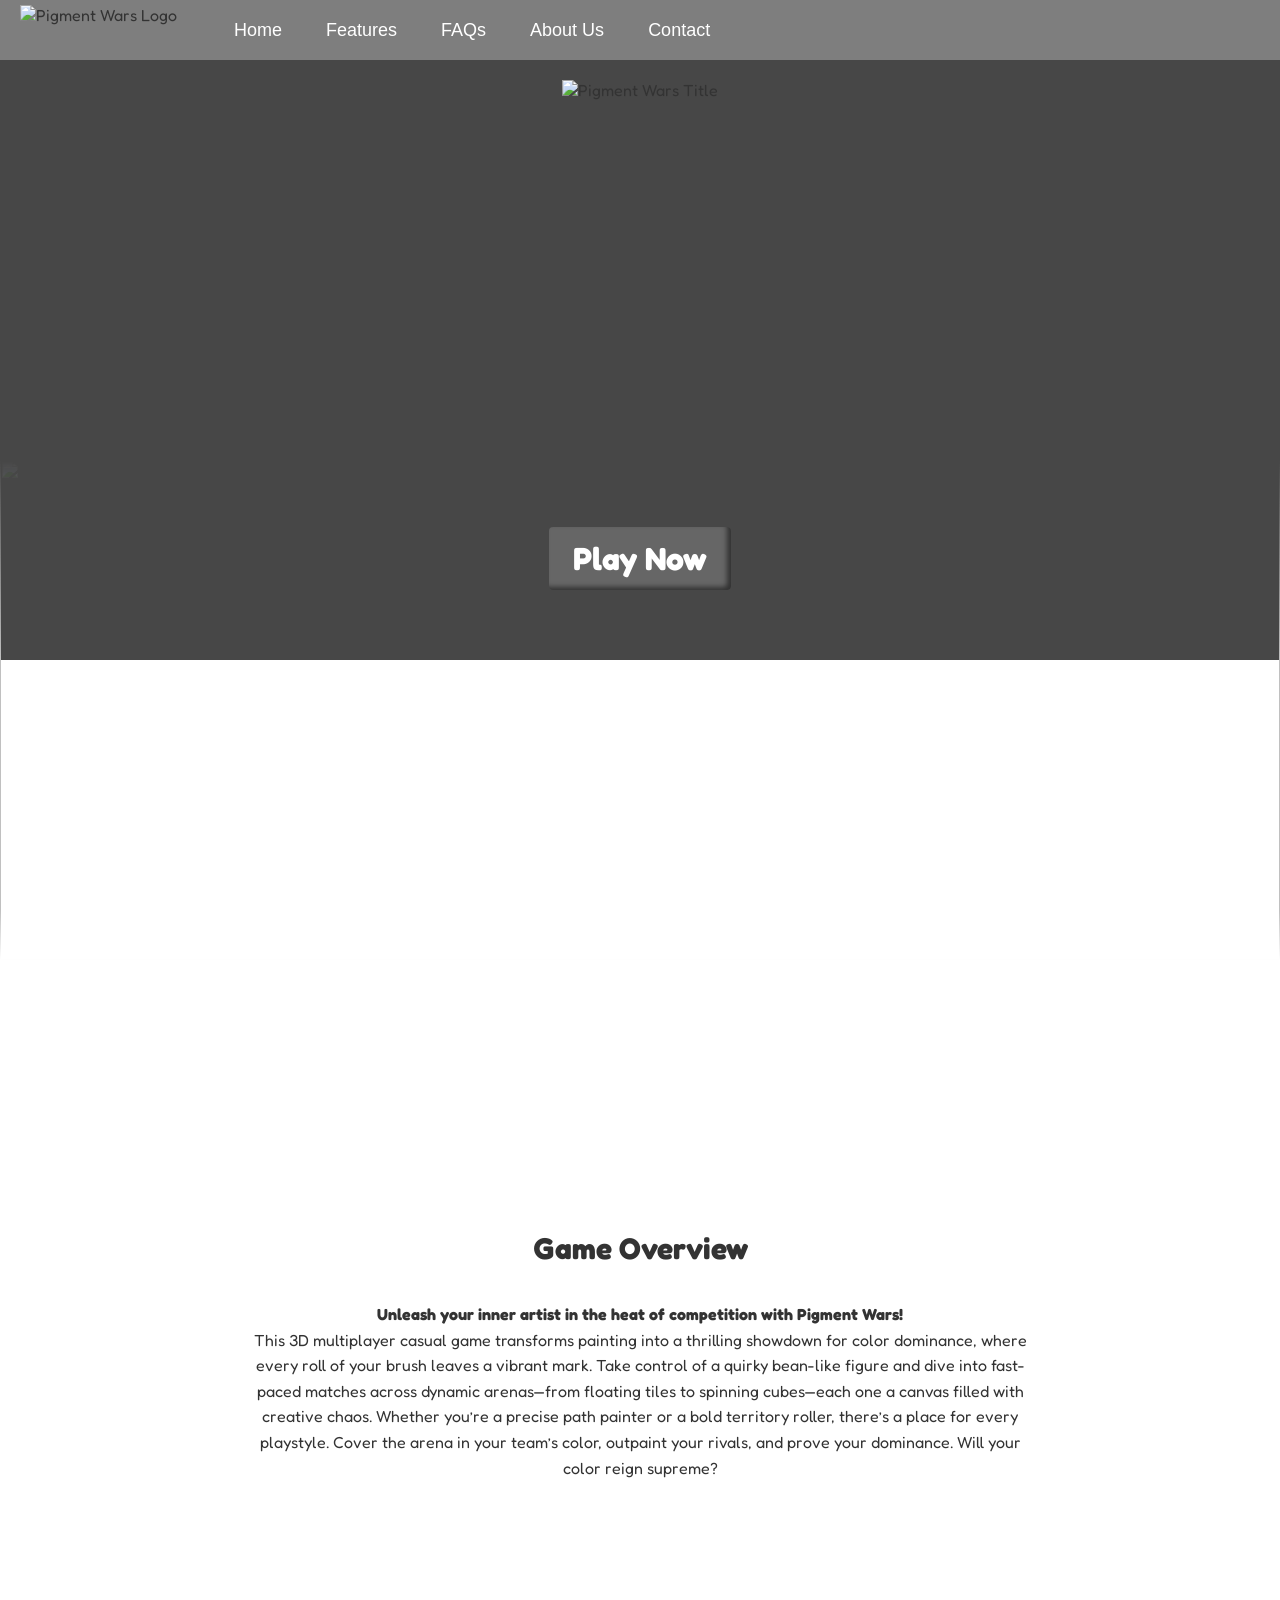
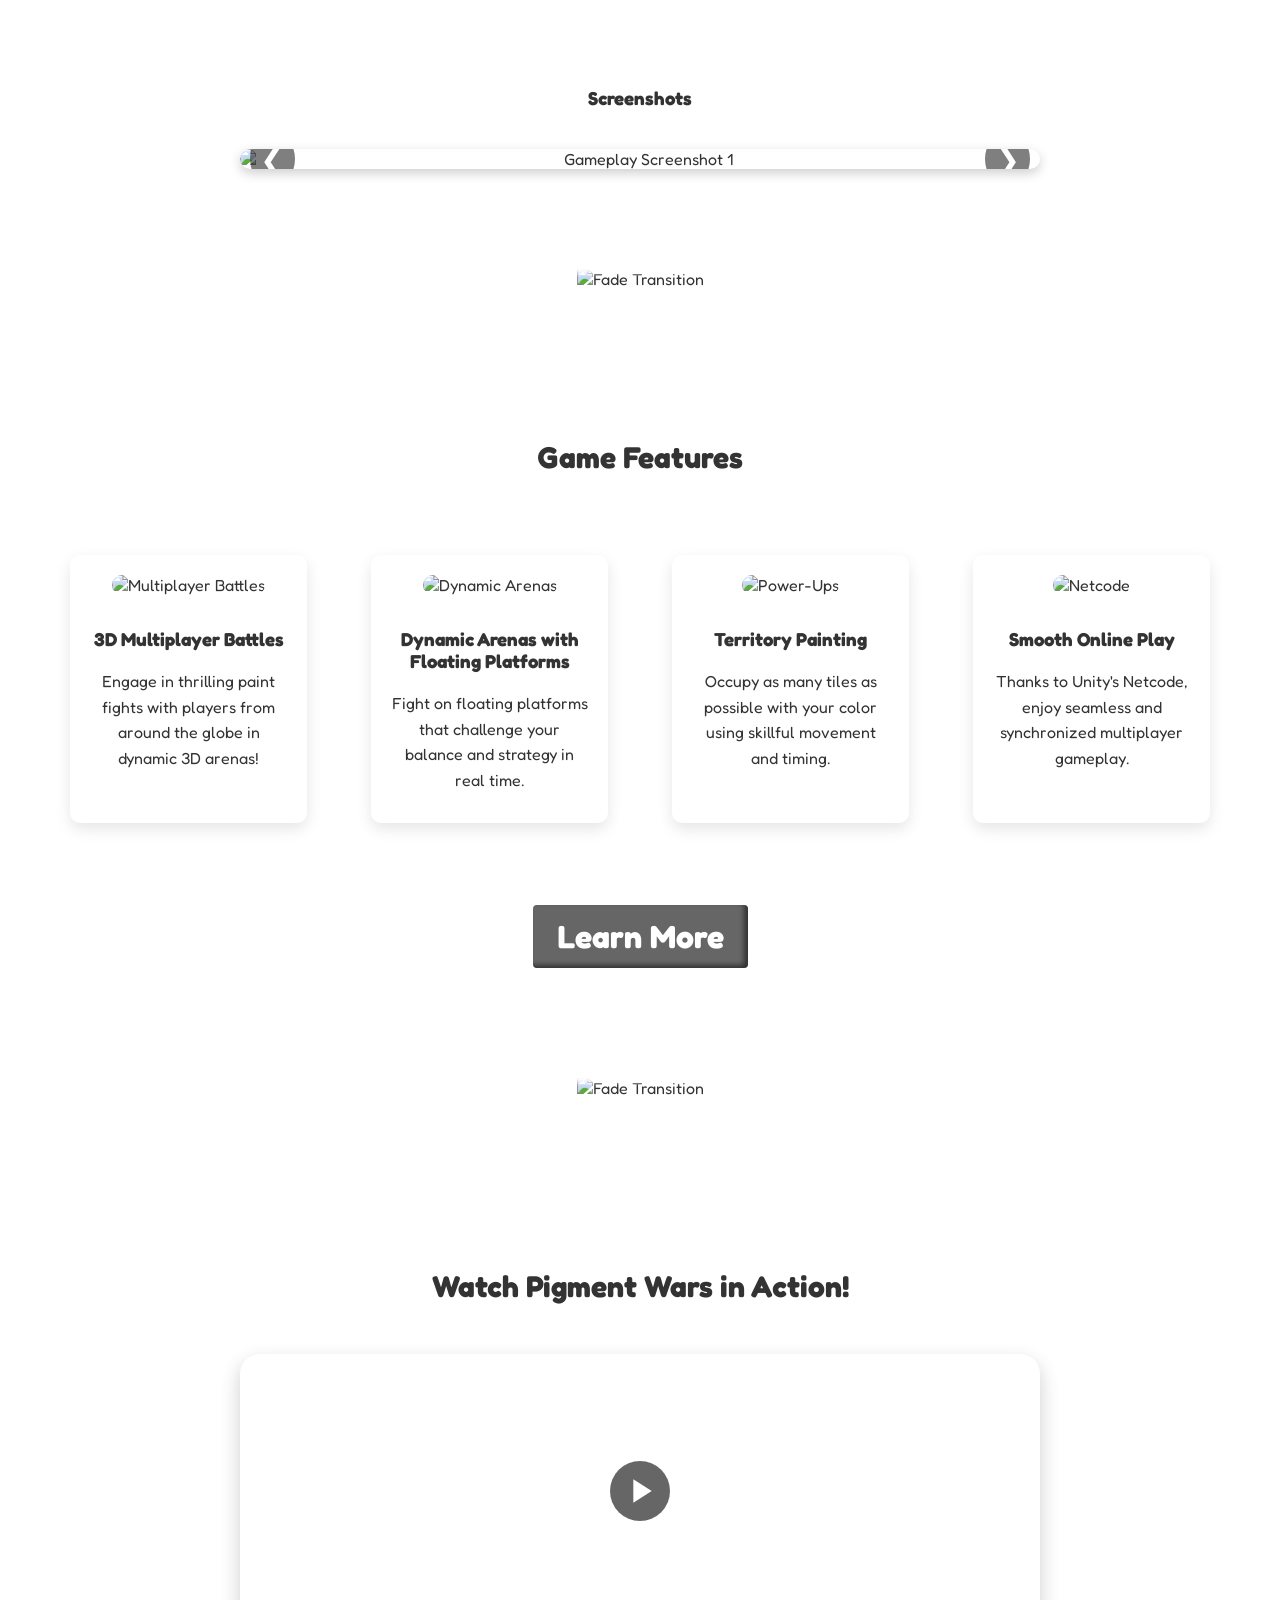
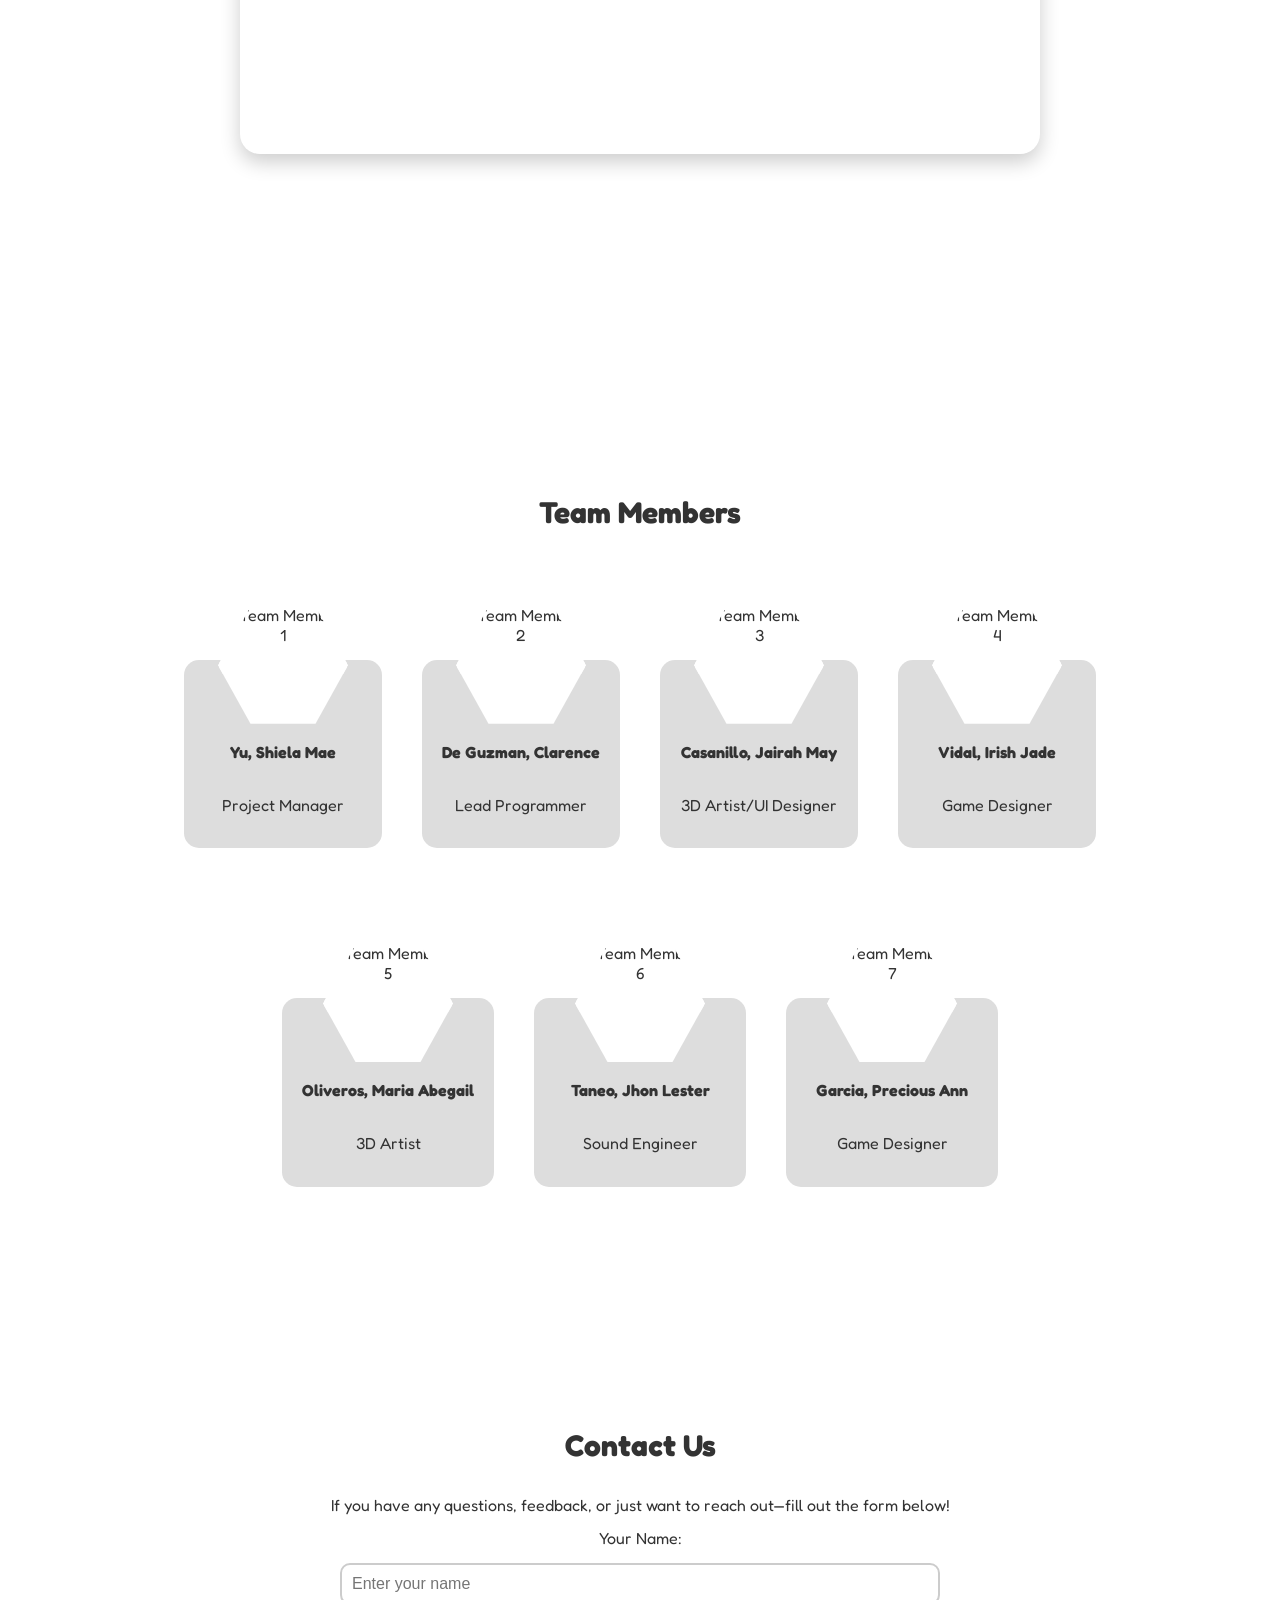
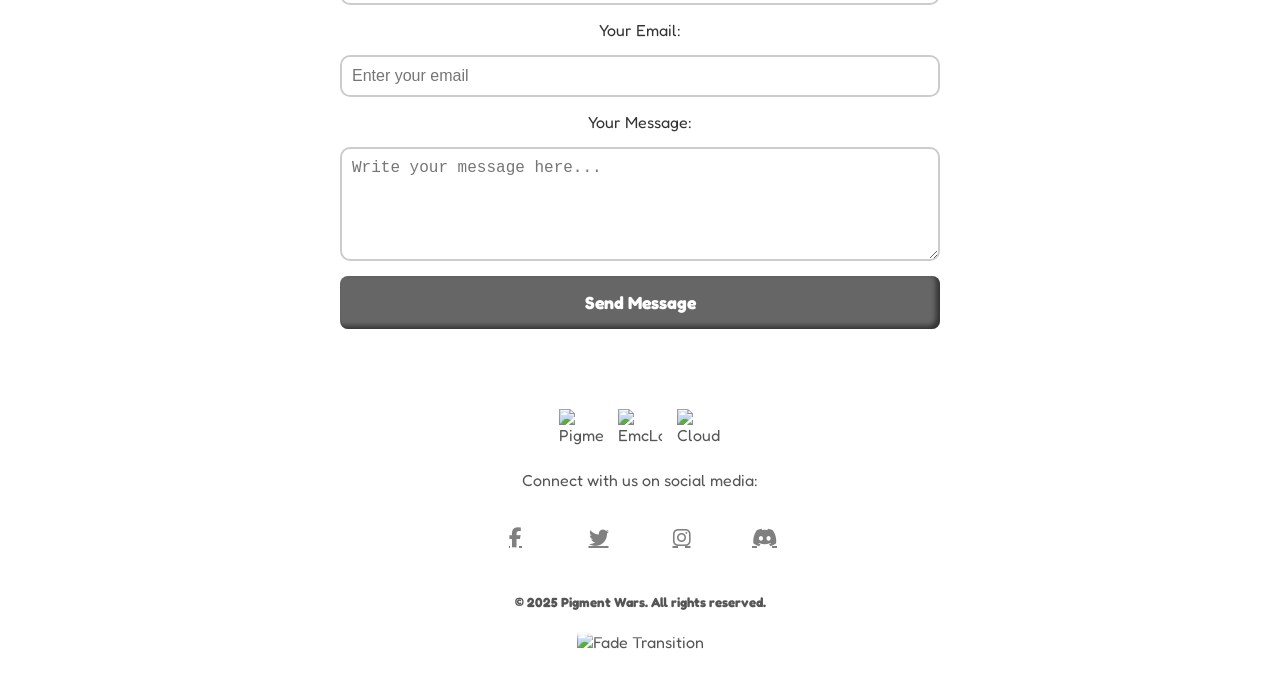
==== index.html @ dfe7bc62 "Add files via upload" ====
<!DOCTYPE html>
<html lang="en">
<head>
  <meta charset="UTF-8" />
  <meta name="viewport" content="width=device-width, initial-scale=1.0"/>
  <title>Pigment Wars</title>
  <link rel="stylesheet" href="style.css">
  <link href="https://fonts.googleapis.com/css2?family=Fredoka&display=swap" rel="stylesheet">
  <link rel="stylesheet" href="https://cdnjs.cloudflare.com/ajax/libs/font-awesome/6.5.0/css/all.min.css">

</head>
<body>
  <header>
    <div class="logo-nav">
      <img src="Images/logo.png" alt="Pigment Wars Logo" />
      <nav class="nav-links">
        <a href="#cover">Home</a>
        <a href="Pigment Wars-Features.html">Features</a>
        <a href="Pigment Wars-FAQs.html">FAQs</a>
        <a href="Pigment Wars-About.html">About Us</a>
        <a href="Pigment Wars-Contacts.html">Contact</a>
      </nav>
    </div>
  </header>

  <div class="cover" id="cover">
    <img src="Images/PigmentWars Logo.png" alt="Pigment Wars Title" class="title-image">
    <video id="gameTrailer" autoplay muted loop>
      <source src="pigment wars - teaser.mp4" type="video/mp4">
      Your browser does not support the video tag.
    </video>
    <a href="https://drive.google.com/uc?export=download&id=1p5qCtrmCw5wrZrdiO3OvK1OAMEhfaJ6h" class="play-button">Play Now</a>
  </div>

  <img src="Images/skybox1.png" style="  position: relative;
  width: 100%;
  height: 500px;
  margin-top: -200px;
  z-index: 0;
  object-fit: cover;
  pointer-events: none;

  -webkit-mask-image: linear-gradient(to bottom, transparent 0%, black 40%, black 90%, transparent 100%);
  mask-image: linear-gradient(to bottom, transparent 0%, black 40%, black 90%, transparent 100%);
  -webkit-mask-size: 100% 100%;
  mask-size: 100% 100%;
  -webkit-mask-repeat: no-repeat;
  mask-repeat: no-repeat;
" />

  <section id="home" class="section">
    <div class="overview-frame">
      <div class="overview-content">
        <h2>Game Overview</h2>
        <p>
          <b>Unleash your inner artist in the heat of competition with Pigment Wars!</b><br>
          This 3D multiplayer casual game transforms painting into a thrilling showdown for color dominance, where every roll of your brush leaves a vibrant mark. Take control of a quirky bean-like figure and dive into fast-paced matches across dynamic arenas—from floating tiles to spinning cubes—each one a canvas filled with creative chaos. Whether you’re a precise path painter or a bold territory roller, there’s a place for every playstyle. Cover the arena in your team’s color, outpaint your rivals, and prove your dominance. Will your color reign supreme?
        </p>
      </div>
    </div>

    <h3>Screenshots</h3>
    <div class="carousel-container">
      <div class="carousel-slide">
        <img src="Images/Screenshots/GameStart.png" alt="Gameplay Screenshot 1">
        <img src="Images/Screenshots/ColorPicking.png" alt="Gameplay Screenshot 2">
        <img src="Images/Screenshots/Gameplay.png" alt="Gameplay Screenshot 3">
      </div>
    <button class="carousel-btn prev">&#10094;</button>
    <button class="carousel-btn next">&#10095;</button>
    </div>
  </section>

  <img src="Images/skybox1.png" alt="Fade Transition" class="section-fade-image"/>

  <section id="features" class="section">
    <h2>Game Features</h2>
    <div class="features-row">
      <div class="feature-item">
        <div class="feature-box">
          <img src="Images/Features/multiplayer Battles.jpg" alt="Multiplayer Battles">
        </div>
        <div class="feature-text">
          <h3>3D Multiplayer Battles</h3>
          <p>Engage in thrilling paint fights with players from around the globe in dynamic 3D arenas!</p>
        </div>
      </div>

      <div class="feature-item">
        <div class="feature-box">
          <img src="Images/Features/DynamicArena.png" alt="Dynamic Arenas">
        </div>
        <div class="feature-text">
          <h3>Dynamic Arenas with Floating Platforms</h3>
          <p>Fight on floating platforms that challenge your balance and strategy in real time.</p>
        </div>
      </div>
  
      <div class="feature-item">
        <div class="feature-box">
          <img src="Images/Features/paintingMechanics.png" alt="Power-Ups">
        </div>
        <div class="feature-text">
          <h3>Territory Painting</h3>
          <p>Occupy as many tiles as possible with your color using skillful movement and timing.</p>
        </div>
      </div>

      <div class="feature-item">
        <div class="feature-box">
          <img src="Images/Features/unity netcode(1).jpg" alt="Netcode">
        </div>
        <div class="feature-text">
          <h3>Smooth Online Play</h3>
          <p>Thanks to Unity's Netcode, enjoy seamless and synchronized multiplayer gameplay.</p>
        </div>
      </div>
    </div>
    <div style="text-align: center;">
      <a href="Pigment Wars-Features.html" class="learn-more-button">Learn More</a>
    </div>
  </section>

  <img src="Images/skybox1.png" alt="Fade Transition" class="section-fade-image" />

  <section id="hero-video" class="section">
    <h2> Watch Pigment Wars in Action!</h2>
    <div class="single-container">
      <video id="previewVideo" muted loop>
        <source src="betates host pov.mp4" type="video/mp4" />
        Your browser does not support the video tag.
      </video>

      <!-- Play Button Icon -->
      <div id="playBtn" class="video-btn">
        <svg width="40" height="40" viewBox="0 0 24 24" fill="#fff">
          <path d="M8 5v14l11-7z" />
        </svg>
      </div>
    
      <!-- Pause Button -->
      <div id="pauseBtn" class="video-btn" style="display: none;">
        <svg width="40" height="40" viewBox="0 0 24 24" fill="#fff">
          <path d="M6 5h4v14H6zm8 0h4v14h-4z"/>
        </svg>
      </div>
    </div>
  </section>
  
  <section id="about-us" class="section">
    
    <div class="team-container">
      <h2>Team Members</h2>
      <div class="team-row row-4">
        <div class="team-member">
          <img src="Images/Members/Yu 2x2.jpeg" alt="Team Member 1">
          <h4>Yu, Shiela Mae</h4>
          <p>Project Manager</p>
        </div>
        <div class="team-member">
          <img src="Images/Members/clarence 2x2.png" alt="Team Member 2">
          <h4>De Guzman, Clarence</h4>
          <p>Lead Programmer</p>
        </div>
        <div class="team-member">
          <img src="Images/Members/CASANILLO.jpg" alt="Team Member 3">
          <h4>Casanillo, Jairah May</h4>
          <p>3D Artist/UI Designer</p>
        </div>
        <div class="team-member">
          <img src="Images/Members/vidal pic 2x2.png" alt="Team Member 4">
          <h4>Vidal, Irish Jade</h4>
          <p>Game Designer</p>
        </div>
      </div>
      
      <div class="team-row row-3">
        <div class="team-member">
          <img src="Images/Members/maria 2x2.jpg" alt="Team Member 5">
          <h4>Oliveros, Maria Abegail</h4>
          <p>3D Artist</p>
        </div>
        <div class="team-member">
          <img src="Images/Members/taneo.png" alt="Team Member 6">
          <h4>Taneo, Jhon Lester</h4>
          <p>Sound Engineer</p>
        </div>
        <div class="team-member">
          <img src="Images/Members/Garcia 2x2.png" alt="Team Member 7">
          <h4>Garcia, Precious Ann</h4>
          <p>Game Designer</p>
        </div>
      </div>
    </div>
  </section>

  <section id="contact" class="section">
    <h2>Contact Us</h2>
    <p>If you have any questions, feedback, or just want to reach out—fill out the form below!</p>
    <form class="contact-form" action="#" method="post">
      <label for="name">Your Name:</label>
      <input type="text" id="name" name="name" placeholder="Enter your name" required>
  
      <label for="email">Your Email:</label>
      <input type="email" id="email" name="email" placeholder="Enter your email" required>
  
      <label for="message">Your Message:</label>
      <textarea id="message" name="message" rows="5" placeholder="Write your message here..." required></textarea>
  
      <button type="submit">Send Message</button>
    </form>
  </section>  

  <footer>
    <div class="container">
      <!-- Logo Image -->
      <div class="logo-row">
        <img src="Images/PigmentWars IconSB.png" alt="PigmentWarsLogo" class="mini-logo" />
        <img src="Images/EMC LOGO.png" alt="EmcLogo" class="mini-logo" />
        <img src="Images/Cloud3 SB.png" alt="CloudILogo" class="mini-logo" />
      </div>

    <p>Connect with us on social media:</p>
    <div class="social-icons">
      <a href="https://www.facebook.com" target="_blank" aria-label="Facebook">
        <i class="fab fa-facebook-f"></i>
      </a>
      <a href="https://www.twitter.com" target="_blank" aria-label="Twitter">
        <i class="fab fa-twitter"></i>
      </a>
      <a href="https://www.instagram.com" target="_blank" aria-label="Instagram">
        <i class="fab fa-instagram"></i>
      </a>
      <a href="https://www.discord.com" target="_blank" aria-label="Discord">
        <i class="fab fa-discord"></i>
      </a>
    </div>
    <h5>&copy; 2025 Pigment Wars. All rights reserved.</h5>
    <img src="Images/skybox12.png" alt="Fade Transition" class="section-fade-image" />
  </footer>
  <script src="script.js"></script>

</body>

</html>
---- style.css ----
body {
  font-family: 'Fredoka', sans-serif;
  text-align: center;
  margin: 0;
  padding-top: 60px;
  background: url(Images/BG\ FOR\ COLOR\ CUSTOMIZATION\(2\).png);
  opacity: 0.4s;
  background-attachment: fixed;
  background-repeat: no-repeat;
  background-size: cover;
  color: #333;
}

  .body.content {
    z-index: 2;
  }
  

h1 {
    font-size: 60px;
    font-weight: bold;
    color: #fff;
    text-shadow: 2px 2px 5px rgba(0, 0, 0, 0.2);
    margin-bottom: 10px;
  }

h2 {
  font-size: 30px;
  font-weight: bold;
  margin: 30px;
  margin-top: 90px;
}

ul {
    list-style-type: circle;
    text-align: left;
    max-width: 700px;
    margin: 20px auto;
    padding-left: 20px;
  }

  ul li {
    margin-bottom: 20px; 
  }

  p {
    max-width: 800px;
    margin: 10px auto;
    font-size: 16px;
    line-height: 1.6;
  }

header {
  background: #7e7e7e;
  display: flex;
  align-items: center;
  justify-content: flex-start;
  padding: 5px 20px;
  position: fixed;
  top: 0;
  left: 0;
  width: 100%;
  z-index: 1000;
}

.logo-nav {
  display: flex;
  align-items: center;
  flex-wrap: wrap;
  justify-content: space-between;
}

header img {
  height: 50px;
  margin-right: 20px;
}

.nav-links {
    font-family: 'Fredoka', sans-serif;
  margin: 5px;
  display: flex;
}

.nav-links a {
  color: #ffffff;
  text-decoration: none;
  margin-left: 20px;
  font-size: 18px;
  padding: 8px 12px;
  display: inline-block;
  transition: background-color 0.3s;
  font-family: Verdana, sans-serif;
}

.nav-links a:hover {
  color: #ffffff;
  border-radius: 4px;
  background-color: #8f8f8f;
}

.cover {
  width: 100%;
  height: 600px;
  background-color: rgb(71, 71, 71);
  position: relative;
  display: flex;
  align-items: center;
  justify-content: center;
  overflow: hidden;
}

.title-image {
  position: absolute;
  top: 20px;
  left: 50%;
  transform: translateX(-50%);
  max-width: 80%;
  height: auto;
  z-index: 1;
}

.cover video {
  position: absolute;
  width: 100%;
  height: 100%;
  object-fit: cover;
}

.play-button {
  position: absolute;
  bottom: 70px;
  left: 50%;
  transform: translateX(-50%);
  padding: 12px 24px;
  background: #666;
  color: white;
  text-decoration: none;
  border-radius: 4px;
  font-weight: bold;
  font-size: 30px;
  box-shadow: inset -4px -3px 5px rgba(0, 0, 0, 0.5);
  z-index: 2;
  font-family: 'Fredoka', sans-serif;
  font-size: 2rem;
  font-weight: bold;
}

.play-button:hover {
  background: #555;
  box-shadow: inset 3px 3px 5px rgba(0, 0, 0, 0.5);
}

.section-fade-image {
position: relative;
  width: 100%;
  height: 500px;
  margin-top: -150px;
  z-index: -2;
  object-fit: cover;
  pointer-events: none; 

  mask-image: linear-gradient(to bottom, transparent 0%, black 40%, black 90%, transparent 100%);
}

.overview-frame {
  background: url('Images/overview-frame.png') no-repeat center center;
  background-size: contain;
  width: 90%;
  max-width: 1000px;
  margin: 30px auto;
  padding: 60px 50px;
  box-sizing: border-box;
  position: relative;
  aspect-ratio: 16 / 9;
}

.overview-content {
    background-color: rgba(255, 255, 255, 0);
    padding: 20px;
    border-radius: 10px;
    height: 100%;
    overflow: auto;
    font-size: 18px;
    line-height: 1.6;
}

.carousel-container {
    position: relative;
    max-width: 800px;
    margin: 40px auto;
    overflow: hidden;
    border-radius: 10px;
    box-shadow: 0 4px 12px rgba(0, 0, 0, 0.2);
}
  
.carousel-slide {
    display: flex;
    transition: transform 0.5s ease-in-out;
    width: fit-content;
}
  
.carousel-slide img {
    width: 800px;
    height: auto;
    border-radius: 10px;
    flex-shrink: 0;
}
  
.carousel-btn {
    position: absolute;
    top: 50%;
    transform: translateY(-50%);
    background-color: rgba(0,0,0,0.5);
    color: white;
    border: none;
    font-size: 30px;
    padding: 10px;
    cursor: pointer;
    z-index: 10;
    border-radius: 50%;
    transition: background-color 0.3s ease;
}
  
.carousel-btn:hover {
    background-color: rgba(0, 0, 0, 0.8);
}
  
.carousel-btn.prev {
    left: 10px;
}
  
.carousel-btn.next {
    right: 10px;
}

.section {
    padding: 60px 20px;
    text-align: center;
    opacity: 0;
  transform: translateY(50px);
  transition: opacity 1s ease, transform 1s ease;
  }

  .section.show {
    opacity: 1;
    transform: translateY(0);
  }

  .section:nth-child(odd) {
    transition-delay: 0.2s;
  }
  .section:nth-child(even) {
    transition-delay: 0.4s;
  }
  
  .features-row {
    display: flex;
    justify-content: center;
    gap: 4rem;
    flex-wrap: nowrap; 
    overflow-x: auto; 
    padding: 50px;
  }

  .feature-item {
    background-color: #fff;
    border-radius: 10px;
    box-shadow: 0 6px 15px rgba(0, 0, 0, 0.1);
    width: 300px;
    padding: 20px;
    text-align: center;
    transition: transform 0.3s ease, box-shadow 0.3s ease;
  }

  .feature-item:hover {
    transform: scale(1.05);
    transform: translateY(-5px);
    box-shadow: 0 8px 20px rgba(0, 0, 0, 0.2);
  }

  .feature-box {
    transition: transform 0.3s ease, box-shadow 0.3s ease;
  }

  .feature-box img {
    width: 100%;
    height: 180px;
    object-fit: cover;
    border-radius: 15px;
    margin-bottom: 15px;
  }
  
  .feature-item:hover .feature-box {
    transform: scale(1.05);
  }
  
  .feature-item:hover .feature-text {
    transform: scale(1.05);
  }

  @media (max-width: 1024px) {
    .features-row {
      flex-wrap: wrap;
    }
    .feature-item {
      flex: 1 1 45%;
      margin-bottom: 2rem;
    }
  }
  
  @keyframes fadeInUp {
    0% {
      opacity: 0;
      transform: translateY(30px);
    }
    100% {
      opacity: 1;
      transform: translateY(0);
    }
  }
  
  .fade-in-up {
    animation: fadeInUp 1s ease forwards;
    opacity: 0;
  }
  
  .learn-more-button {
    display: inline-block;
    margin-top: 2rem;
    margin-bottom: 50px;
    padding: 12px 24px;
    background: #666;
    color: white;
    text-decoration: none;
    border-radius: 4px;
    font-weight: bold;
    font-size: 2rem;
    z-index: 3;
    font-family: 'Fredoka', sans-serif;
    box-shadow: inset -4px -3px 5px rgba(0, 0, 0, 0.5);
  }
  
  .learn-more-button:hover {
    background: #555;
    box-shadow: inset 3px 3px 5px rgba(0, 0, 0, 0.5);
  }

  .single-container {
    display: flex;
    justify-content: center;
    align-items: center;
    margin: 50px 100px;
    opacity: 1;
    transition: transform 0.3s ease;
  }
  
  .single-container img {
    max-width: 800px;
    width: 100%;
    height: auto;
    border-radius: 20px; /* Optional: rounded corners */
    box-shadow: 0 8px 20px rgba(0, 0, 0, 0.2); /* Optional: drop shadow */
  }

  .single-container video {
    max-width: 800px;
    width: 100%;
    height: auto;
    border-radius: 20px;
    box-shadow: 0 8px 20px rgba(0, 0, 0, 0.2);
  }

  .single-container:hover {
    transform: scale(1.05);
    transform: translateY(-5px);
  }

  #hero-video {
    position: relative;
    padding: 80px 20px;
  }

  .video-wrapper {
    width: 70%;
    max-width: 300px; 
    margin: 50px auto;
    position: relative;
    border-radius: 20px;
    overflow: hidden;
    box-shadow: 0 10px 25px rgba(0, 0, 0, 0.3);
  }

  .video-wrapper video {
    width: 50%;
    display: block;
    border-radius: 20px;
  }
  
  .video-overlay {
    position: absolute;
    top: 0;
    left: 0;
    width: 100%;
    height: 100%;
    background: linear-gradient(to bottom, rgba(0,0,0,0.8), rgba(0,0,0,0.4));
    z-index: 2;
    transition: opacity 0.5s ease;
    border-radius: 20px;
  }
  
  .video-btn {
    position: absolute;
    top: 50%;
    left: 50%;
    transform: translate(-50%, -50%);
    background-color: rgba(0, 0, 0, 0.6);
    border-radius: 50%;
    width: 60px;
    height: 60px;
    cursor: pointer;
    display: flex;
    align-items: center;
    justify-content: center;
    z-index: 3;
    transition: opacity 0.3s ease;
  }

  .video-btn svg {
    fill: #fff;
  }

  .video-btn:hover {
    transition: opacity 1 ease;
  }
  
  .team-container {
    background: url(Images/SCORE\ PANEL.png)no-repeat center center;
    background-size: contain;
    display: flex;
    flex-direction: column;
    align-items: center;
    gap: 100px; /* increased spacing between rows */
    padding: 30px 0;
    padding-top: 60px;
    border-radius: 20px;
  }
  
  .team-row {
    display: grid;
    gap: 40px;
  }
  
  .row-4 {
    grid-template-columns: repeat(4, 1fr);
    margin-bottom: 50px;
  }
  
  .row-3 {
    grid-template-columns: repeat(3, 1fr);
    justify-content: center;
  }
  
  
  @media (max-width: 768px) {
    .team-container {
      grid-template-columns: repeat(2, 1fr); /* 2 columns on tablets */
    }
  }
  
  @media (max-width: 500px) {
    .team-container {
      grid-template-columns: 1fr; /* 1 column on phones */
    }
  }
  
  .team-member {
    background-color: #ddd;
    border-radius: 15px;
    padding: 60px 20px 20px; 
    text-align: center;
    transition: transform 0.3s ease;
    position: relative; 
    display: flex;
    flex-direction: column;
    align-items: center;
  }
  
  .team-member img {
    border: 5px solid rgb(255, 255, 255);
    width: 120px;
    height: 120px;
    object-fit: cover;
    clip-path: polygon(
      25% 5%, 75% 5%,
      100% 50%,
      75% 95%, 25% 95%,
      0% 50%
    );
    background-color: #fff;
    box-shadow: 0 4px 8px rgba(0,0,0,0.5);
    position: absolute;
    top: -60px; /* Moves it up to overlap the card */
  }

  .team-member:hover {
    background-color: #cfcfcf;
    transform: scale(1.05);
    box-shadow: 0 4px 8px rgba(0,0,0,0.2);
  }

  .contact-form {
    max-width: 600px;
    margin: 0 auto;
    display: flex;
    flex-direction: column;
    gap: 15px;
    font-family: 'Fredoka', sans-serif;
  }
  
  .contact-form input,
  .contact-form textarea {
    padding: 10px;
    border: 2px solid #ccc;
    border-radius: 10px;
    font-size: 16px;
  }
  
  .contact-form button {
    background: #666;
    color: white;
    padding: 1rem;
    font-size: 1.1rem;
    border: none;
    border-radius: 8px;
    cursor: pointer;
    font-weight: bold;
    font-family: 'Fredoka', sans-serif;
    box-shadow: inset -4px -3px 5px rgba(0, 0, 0, 0.5);
  }
  
  .contact-form button:hover {
    background: #555;
    box-shadow: inset 3px 3px 5px rgba(0, 0, 0, 0.5);
  }
  
  footer {
    color: #555;
    padding: 20px 0;
    text-align: center;
  }

  /* Social icons container */
  .social-icons {
    display: flex;
    justify-content: center;
    gap: 15px;
    margin-top: 10px;
  }

  /* Icon link styling */
  .social-icons a {
    color: #808080;
    padding: 12px;
    font-size: 20px;
    width: 44px;
    height: 44px;
    display: flex;
    align-items: center;
    justify-content: center;
    transition: background-color 0.3s;
  }

  /* Hover effects */
  .social-icons a:hover {
    color: #333;
  }

  .logo-row {
    display: flex;
    justify-content: center;
    gap: 15px;
    margin: 0 30px 15px 30px;
    padding: 0 20px;
    overflow: hidden;
  }

  .mini-logo {
    width: 44px;
    height: 44px; /* Same height as social icons */
    object-fit: contain;
    display: inline-block;
    transition: filter 0.3s ease;
  }

  .mini-logo:hover {
    filter: brightness(0.8);
  }
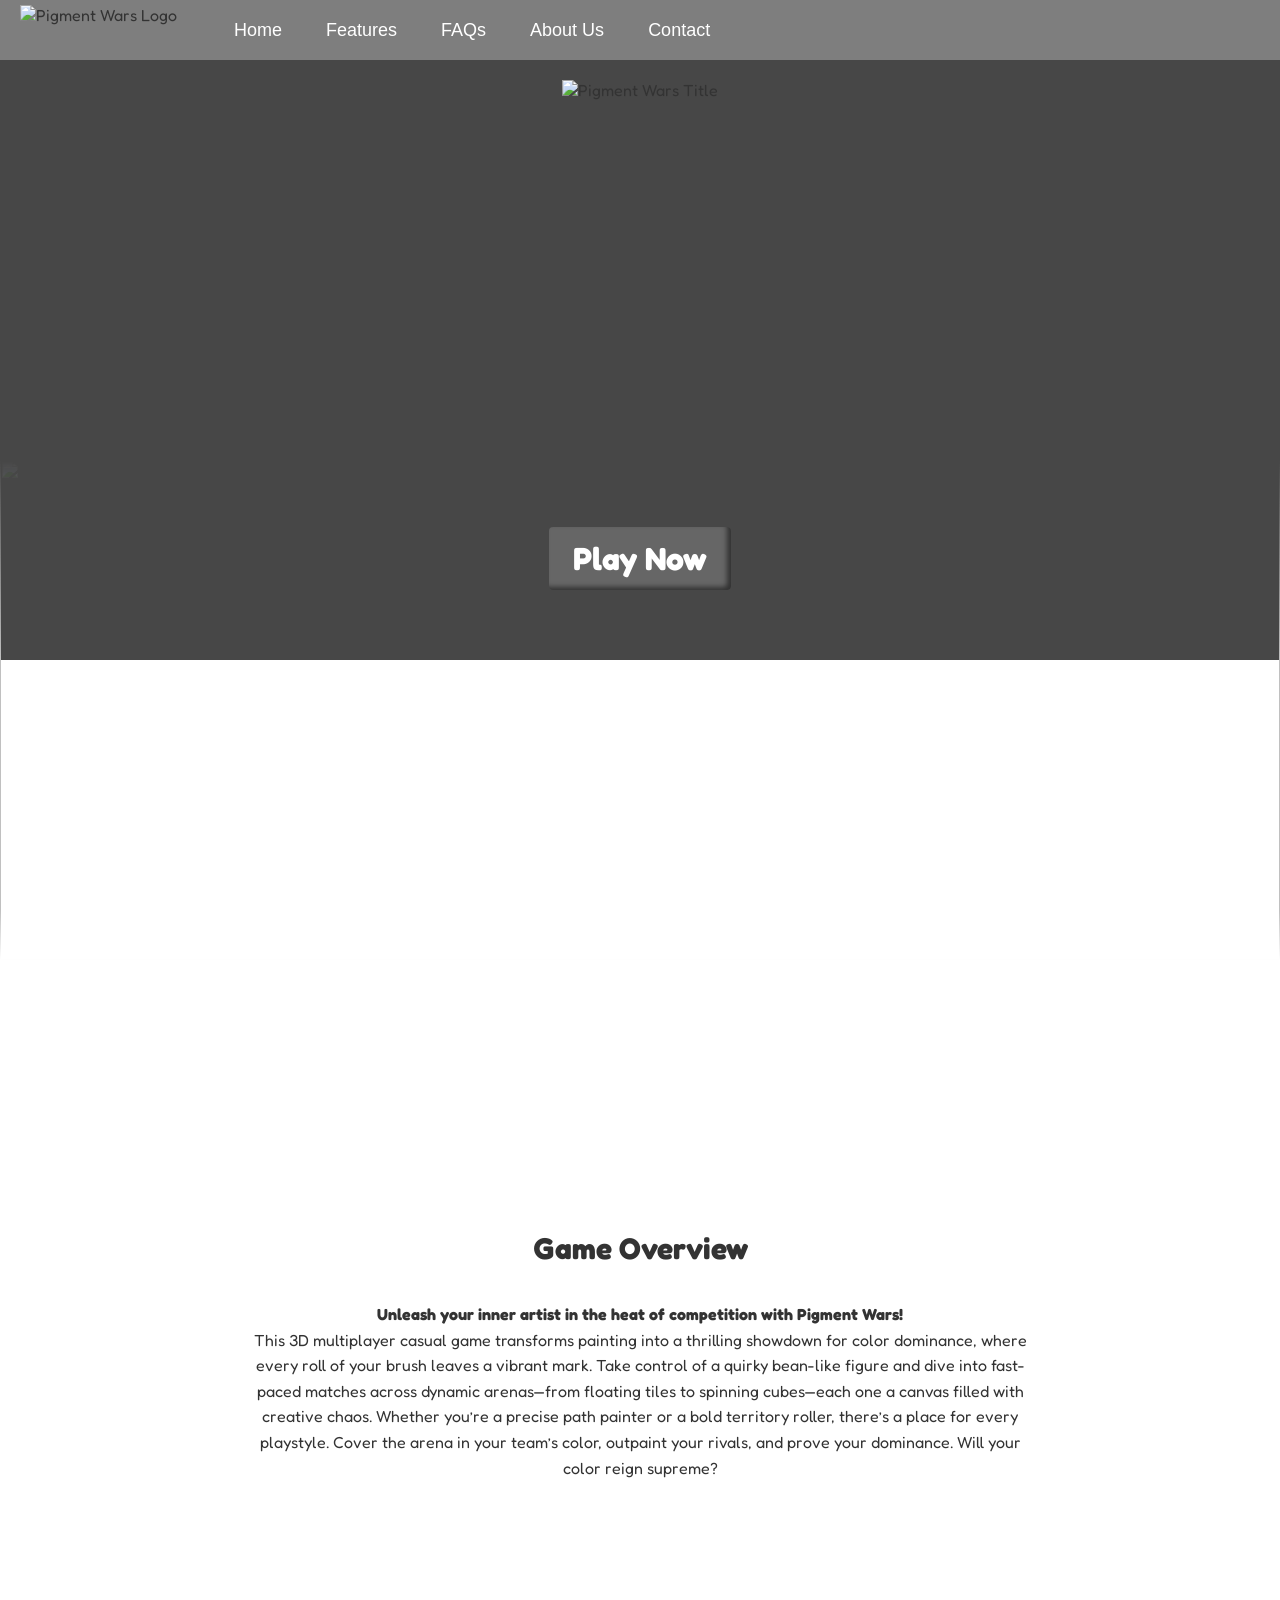
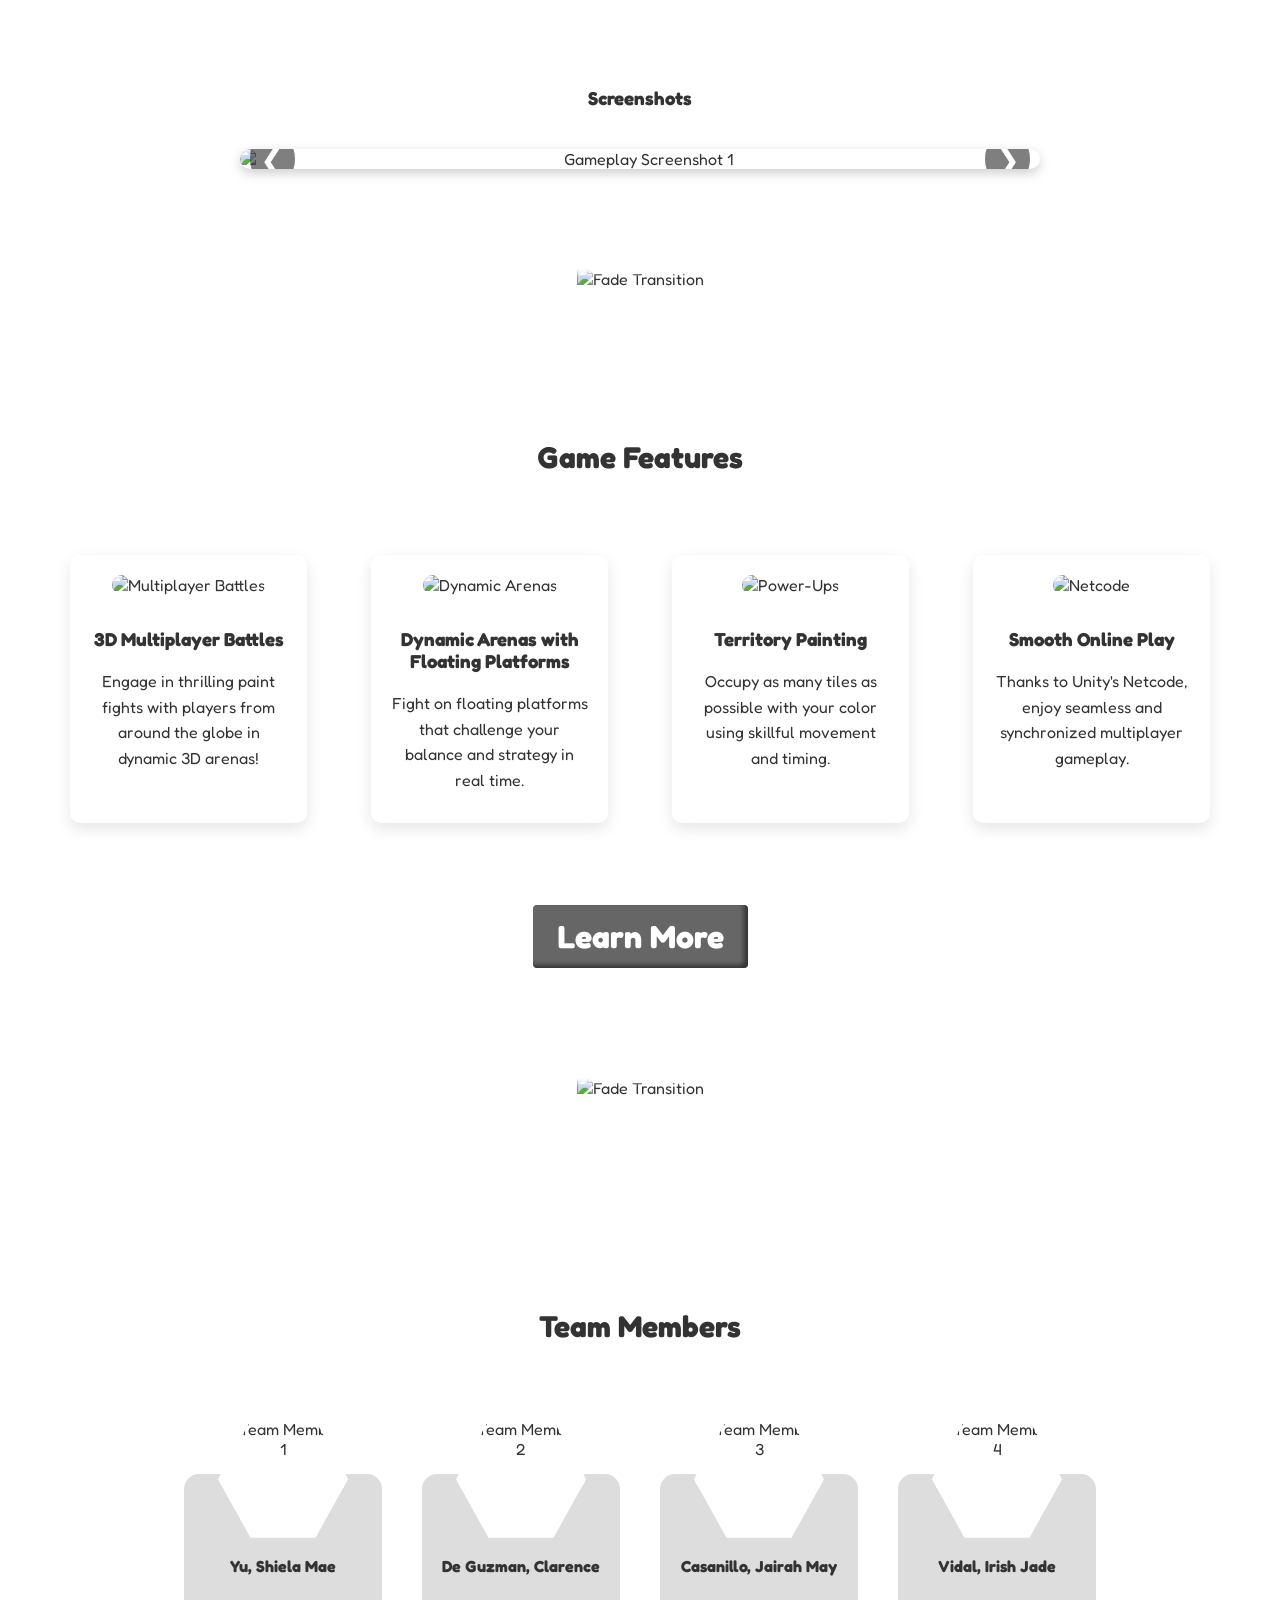
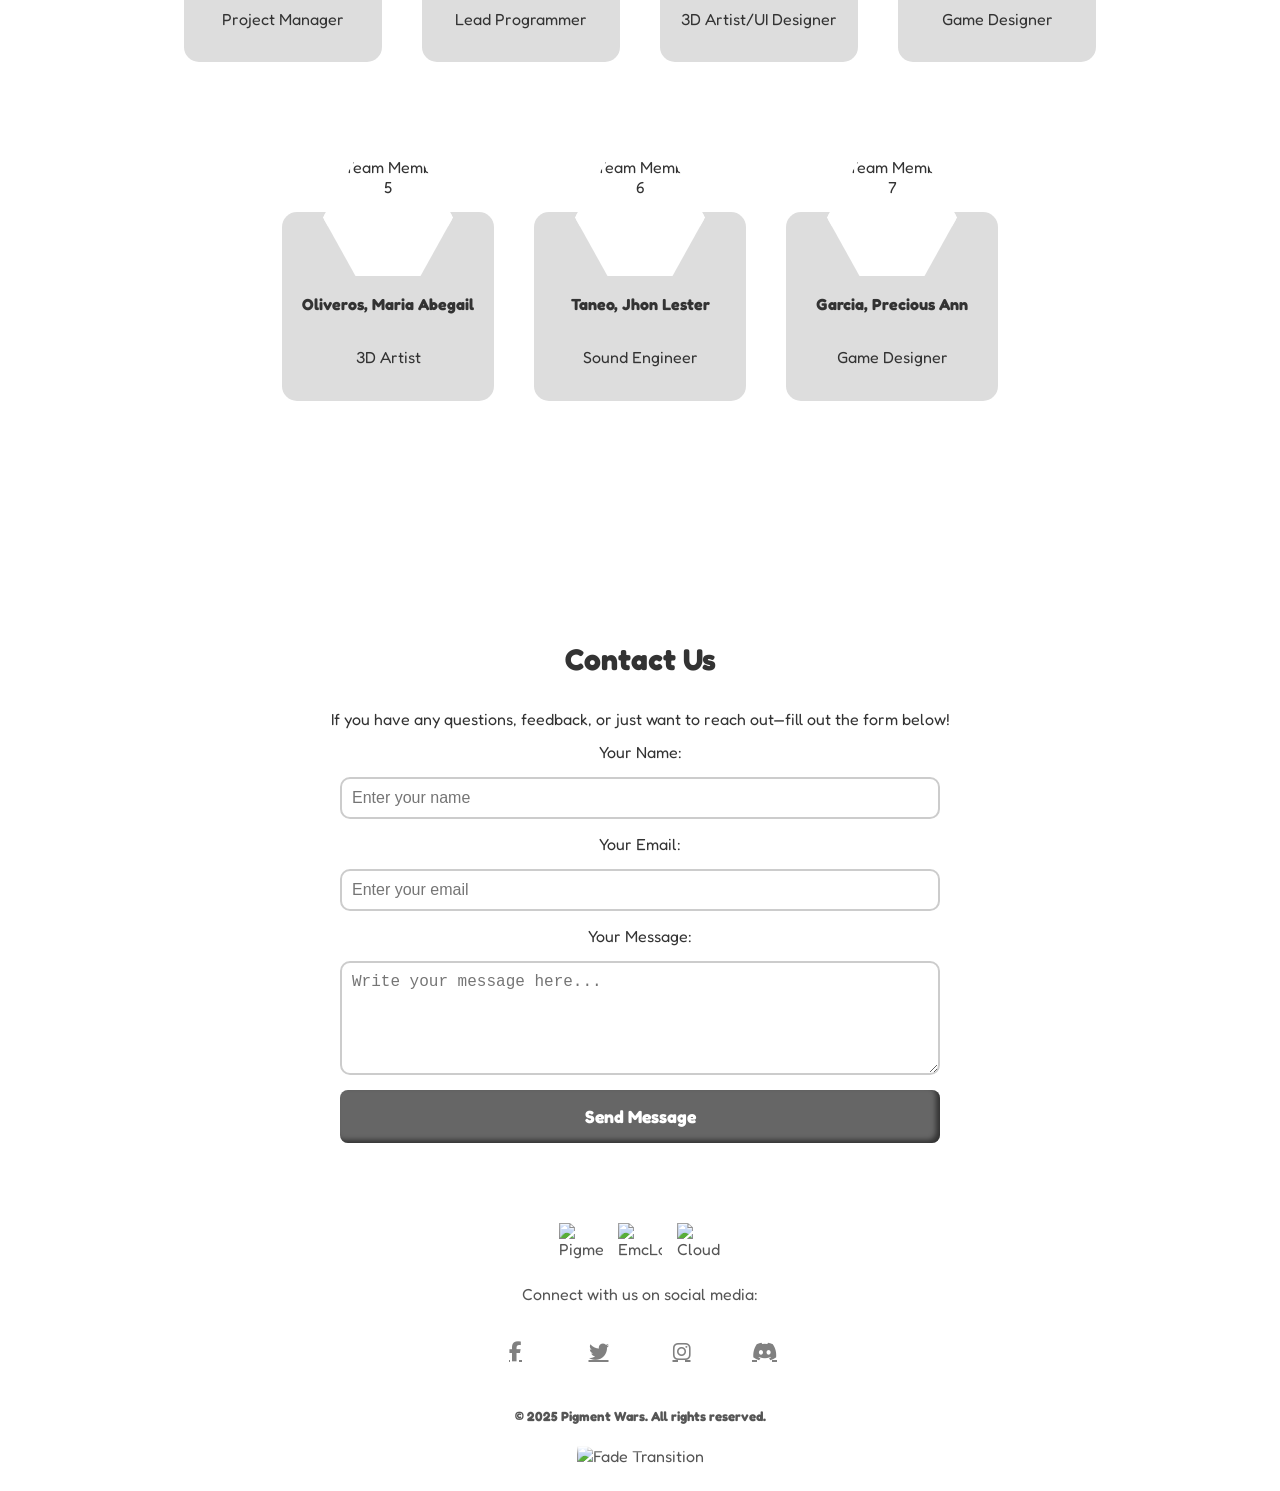
==== commit 23f38b27: "Add files via upload" ====
--- a/index.html
+++ b/index.html
@@ -122,30 +122,6 @@
   </section>
 
   <img src="Images/skybox1.png" alt="Fade Transition" class="section-fade-image" />
-
-  <section id="hero-video" class="section">
-    <h2> Watch Pigment Wars in Action!</h2>
-    <div class="single-container">
-      <video id="previewVideo" muted loop>
-        <source src="betates host pov.mp4" type="video/mp4" />
-        Your browser does not support the video tag.
-      </video>
-
-      <!-- Play Button Icon -->
-      <div id="playBtn" class="video-btn">
-        <svg width="40" height="40" viewBox="0 0 24 24" fill="#fff">
-          <path d="M8 5v14l11-7z" />
-        </svg>
-      </div>
-    
-      <!-- Pause Button -->
-      <div id="pauseBtn" class="video-btn" style="display: none;">
-        <svg width="40" height="40" viewBox="0 0 24 24" fill="#fff">
-          <path d="M6 5h4v14H6zm8 0h4v14h-4z"/>
-        </svg>
-      </div>
-    </div>
-  </section>
   
   <section id="about-us" class="section">
     
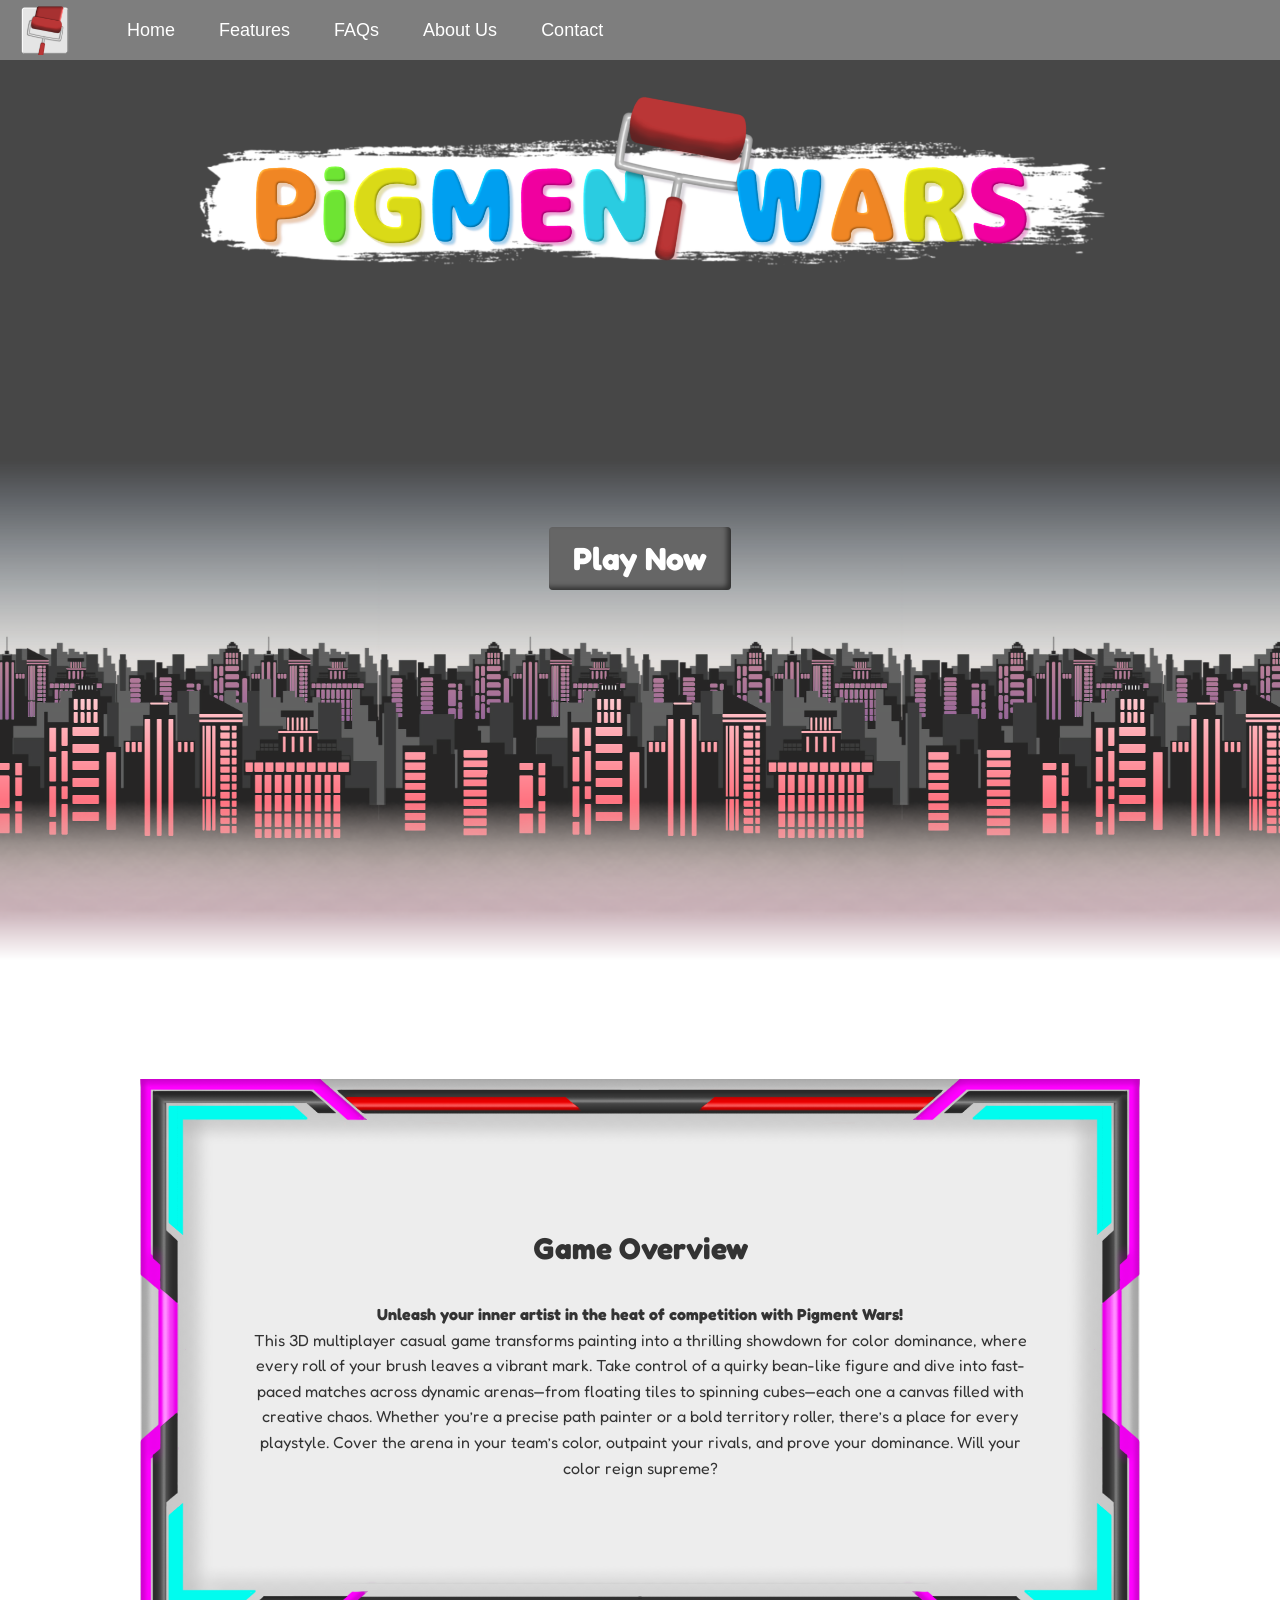
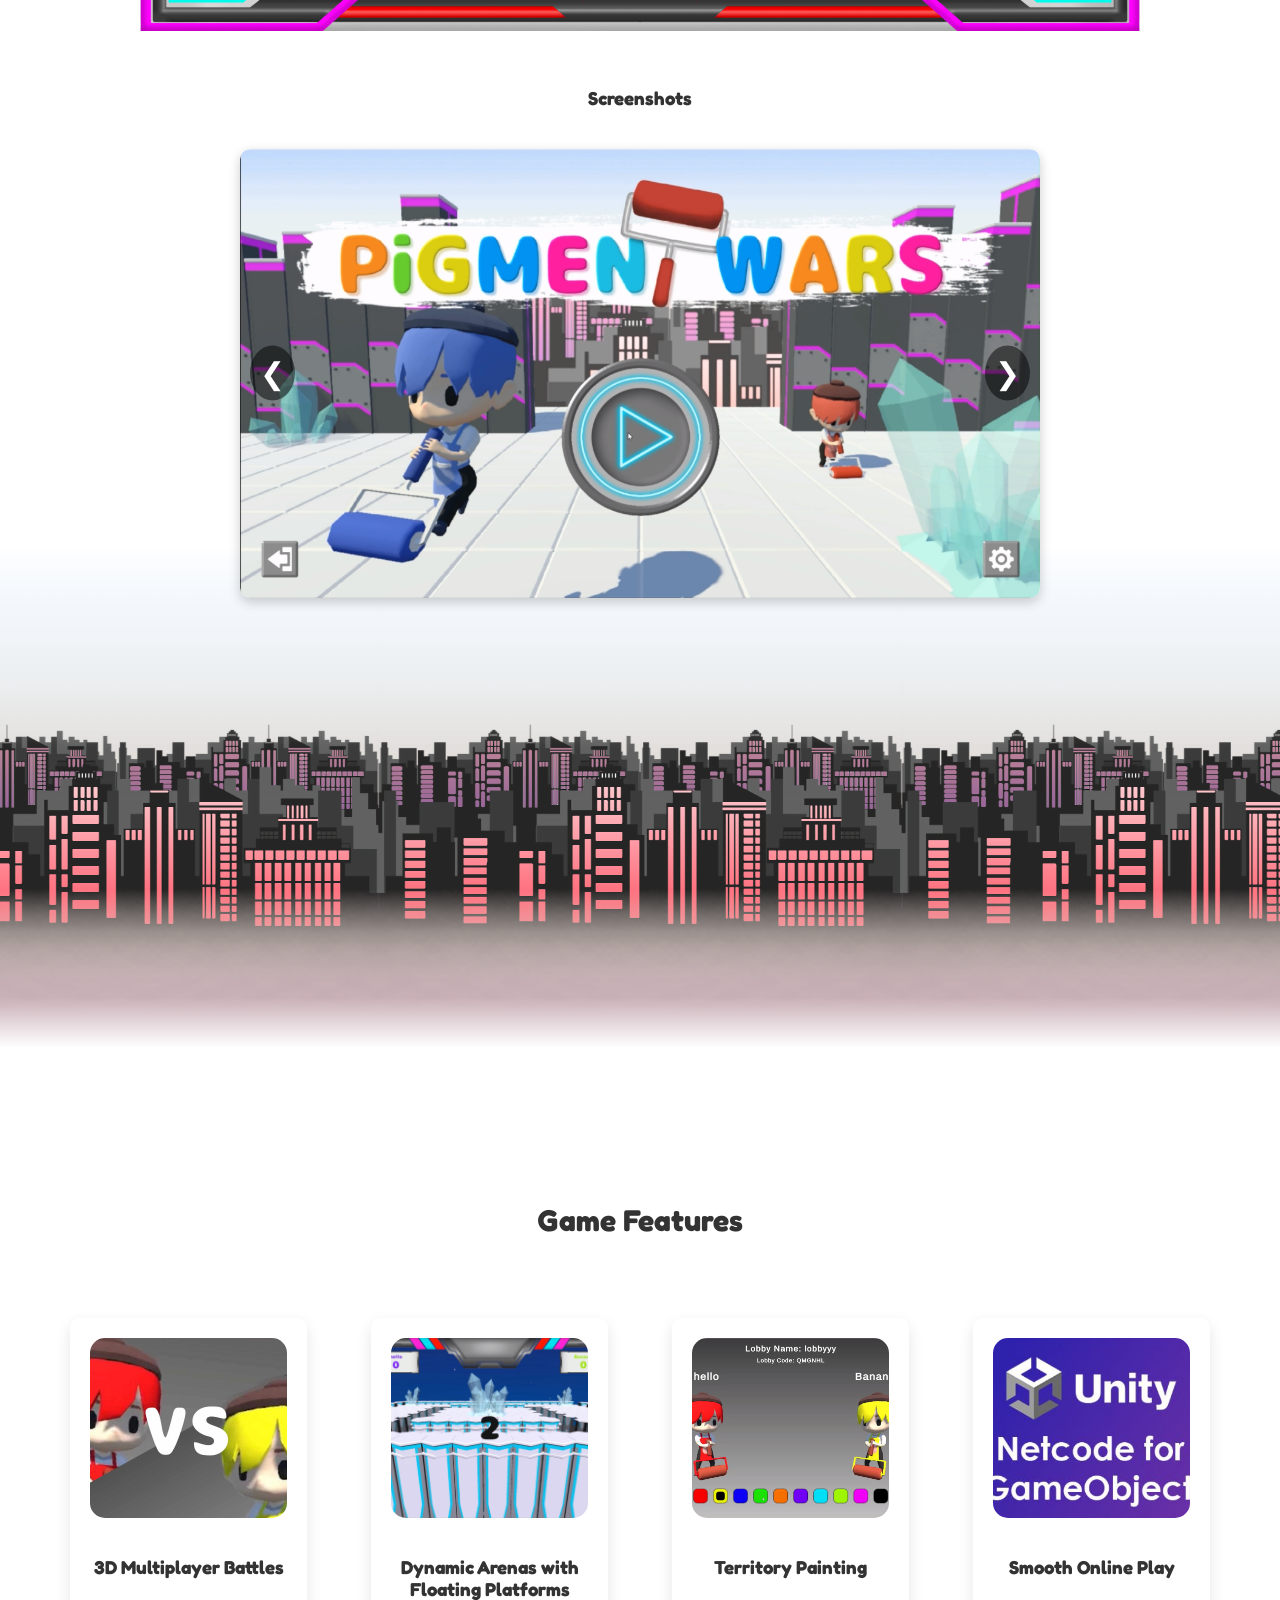
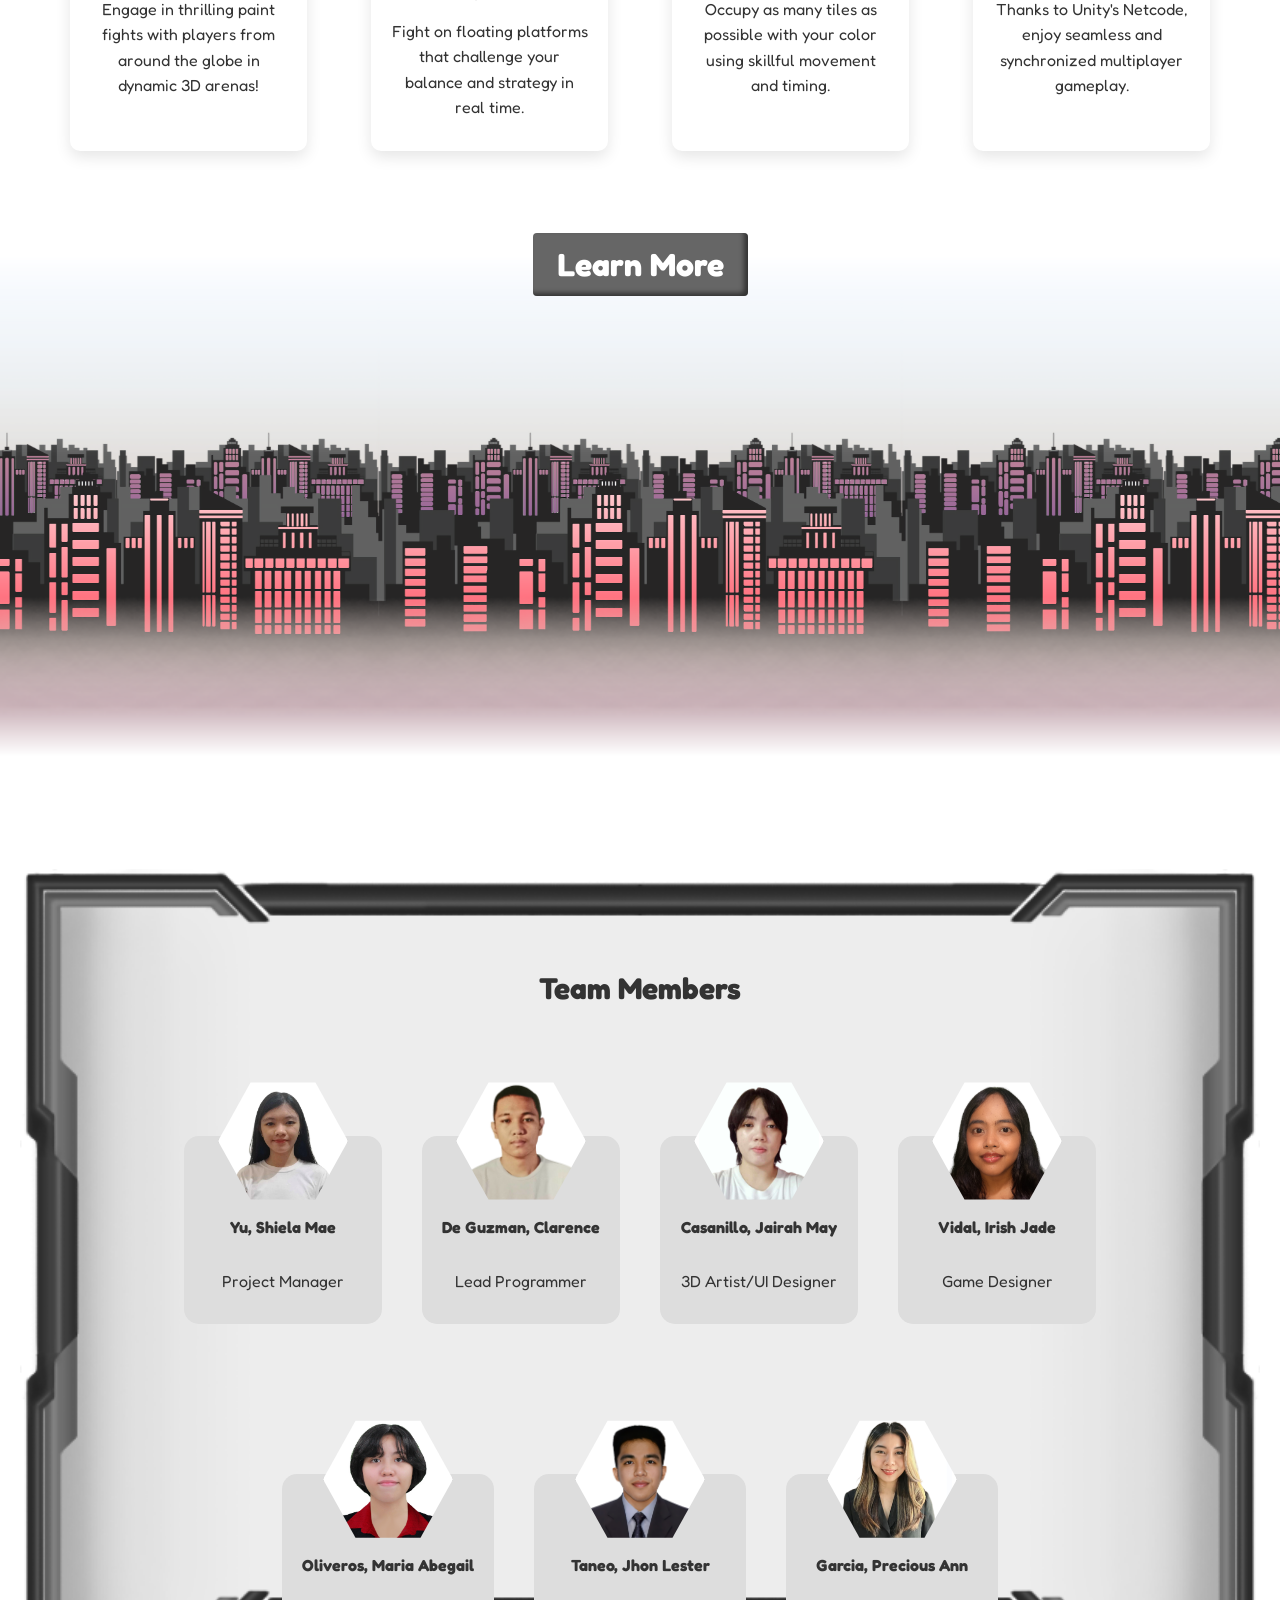
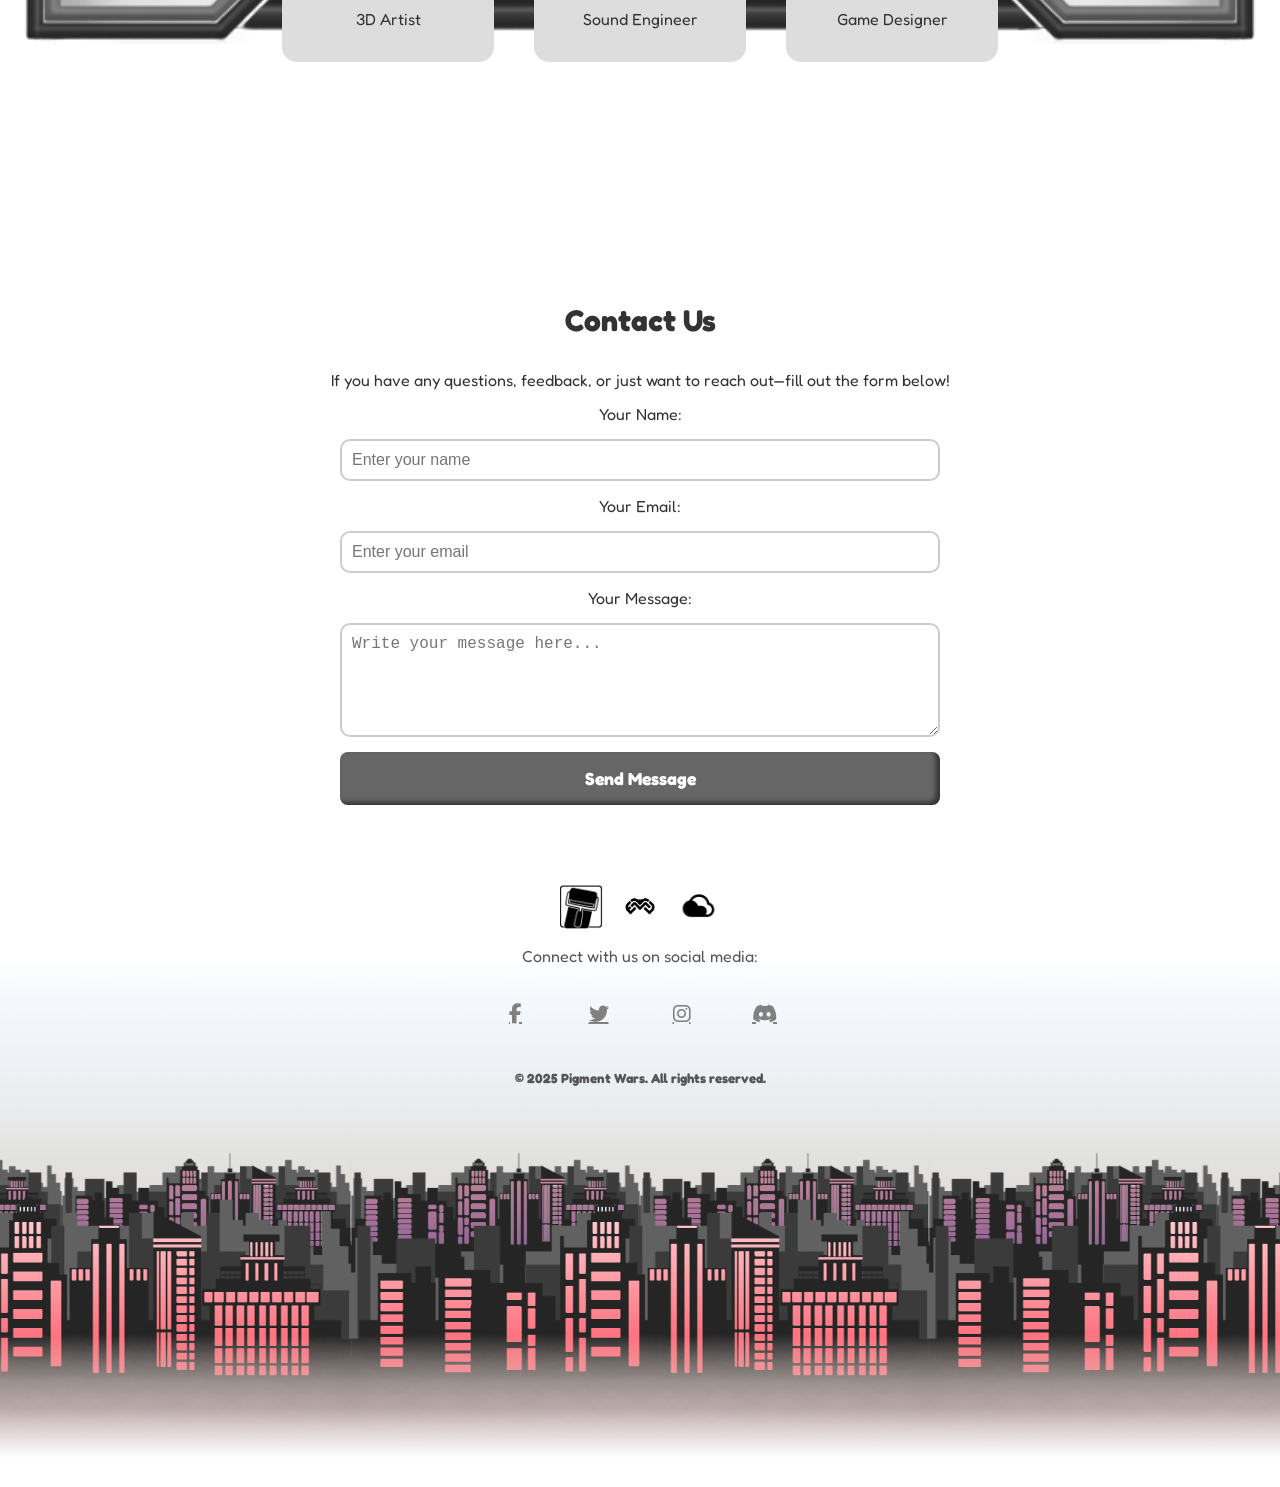
==== commit 0b4a4447: "Update index.html" ====
--- a/index.html
+++ b/index.html
@@ -12,7 +12,7 @@
 <body>
   <header>
     <div class="logo-nav">
-      <img src="Images/logo.png" alt="Pigment Wars Logo" />
+      <img src="Images/PWlogo.png" alt="Pigment Wars Logo" />
       <nav class="nav-links">
         <a href="#cover">Home</a>
         <a href="Pigment Wars-Features.html">Features</a>
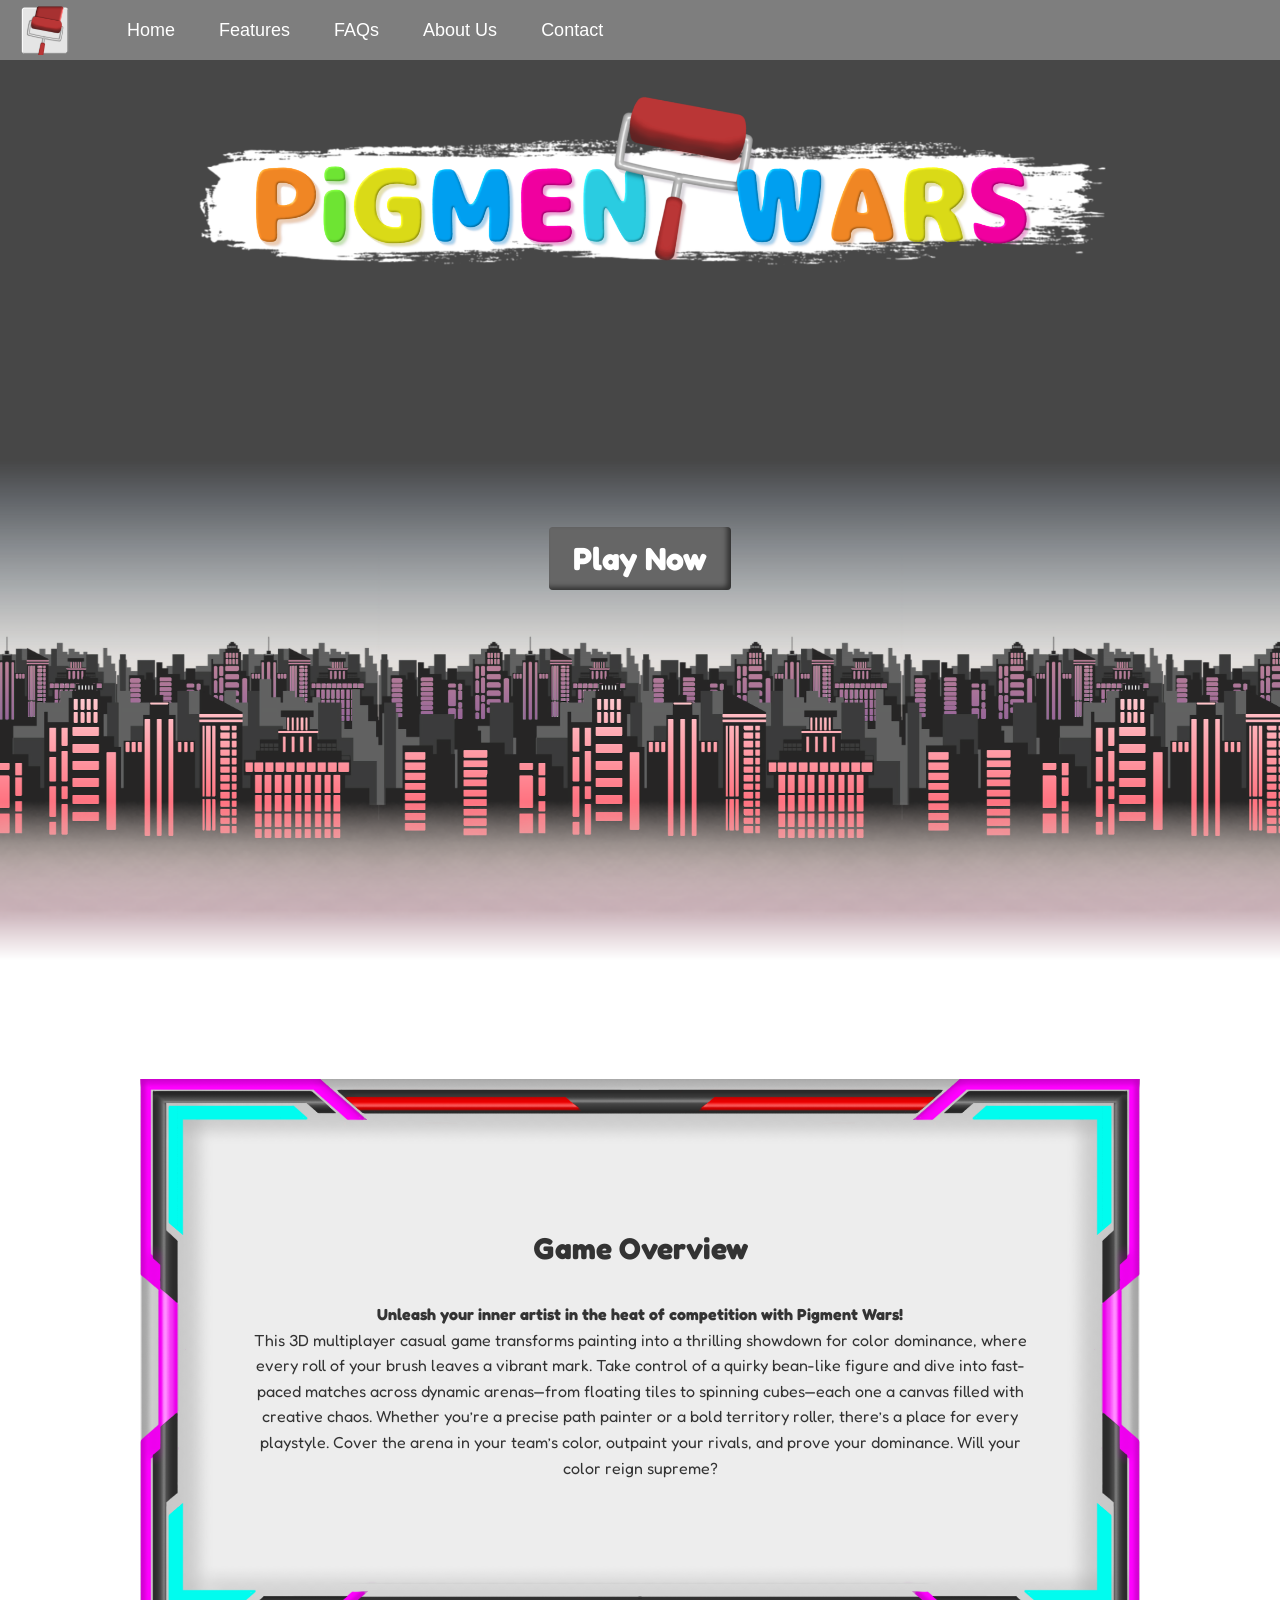
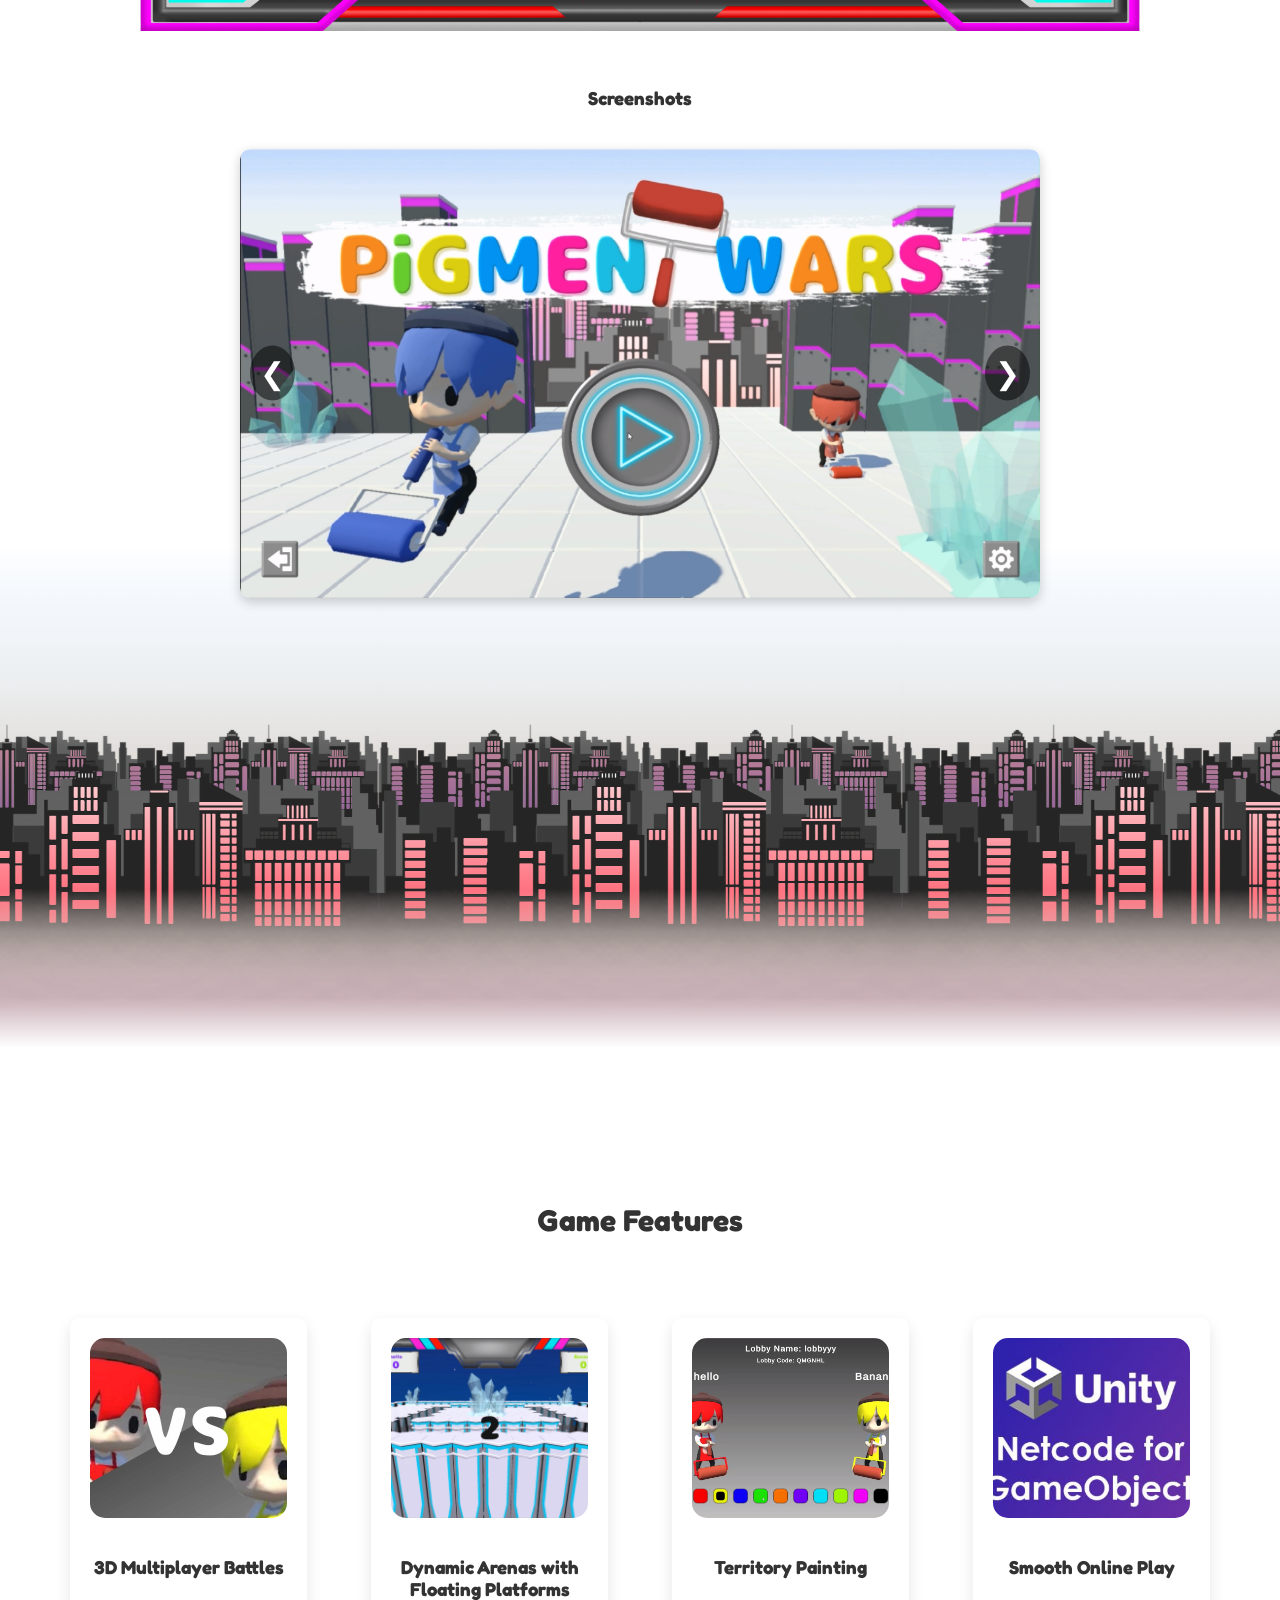
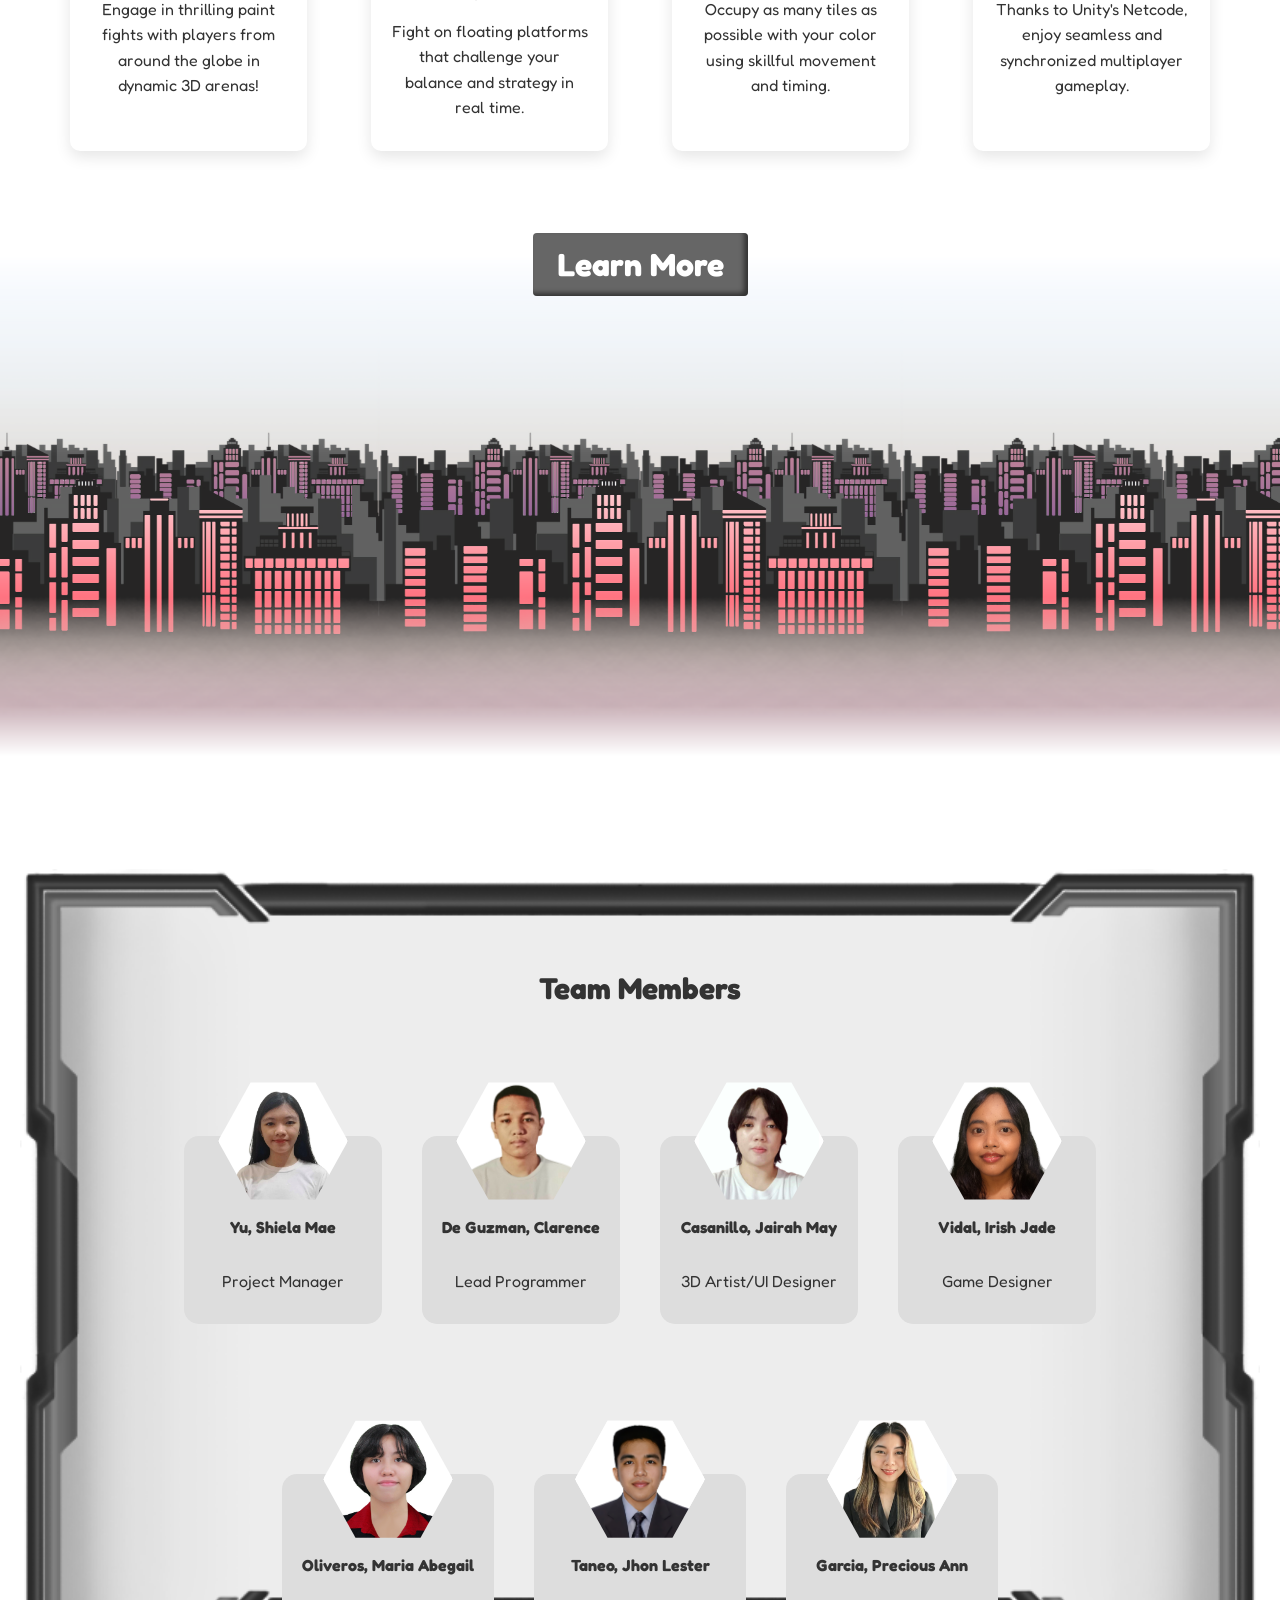
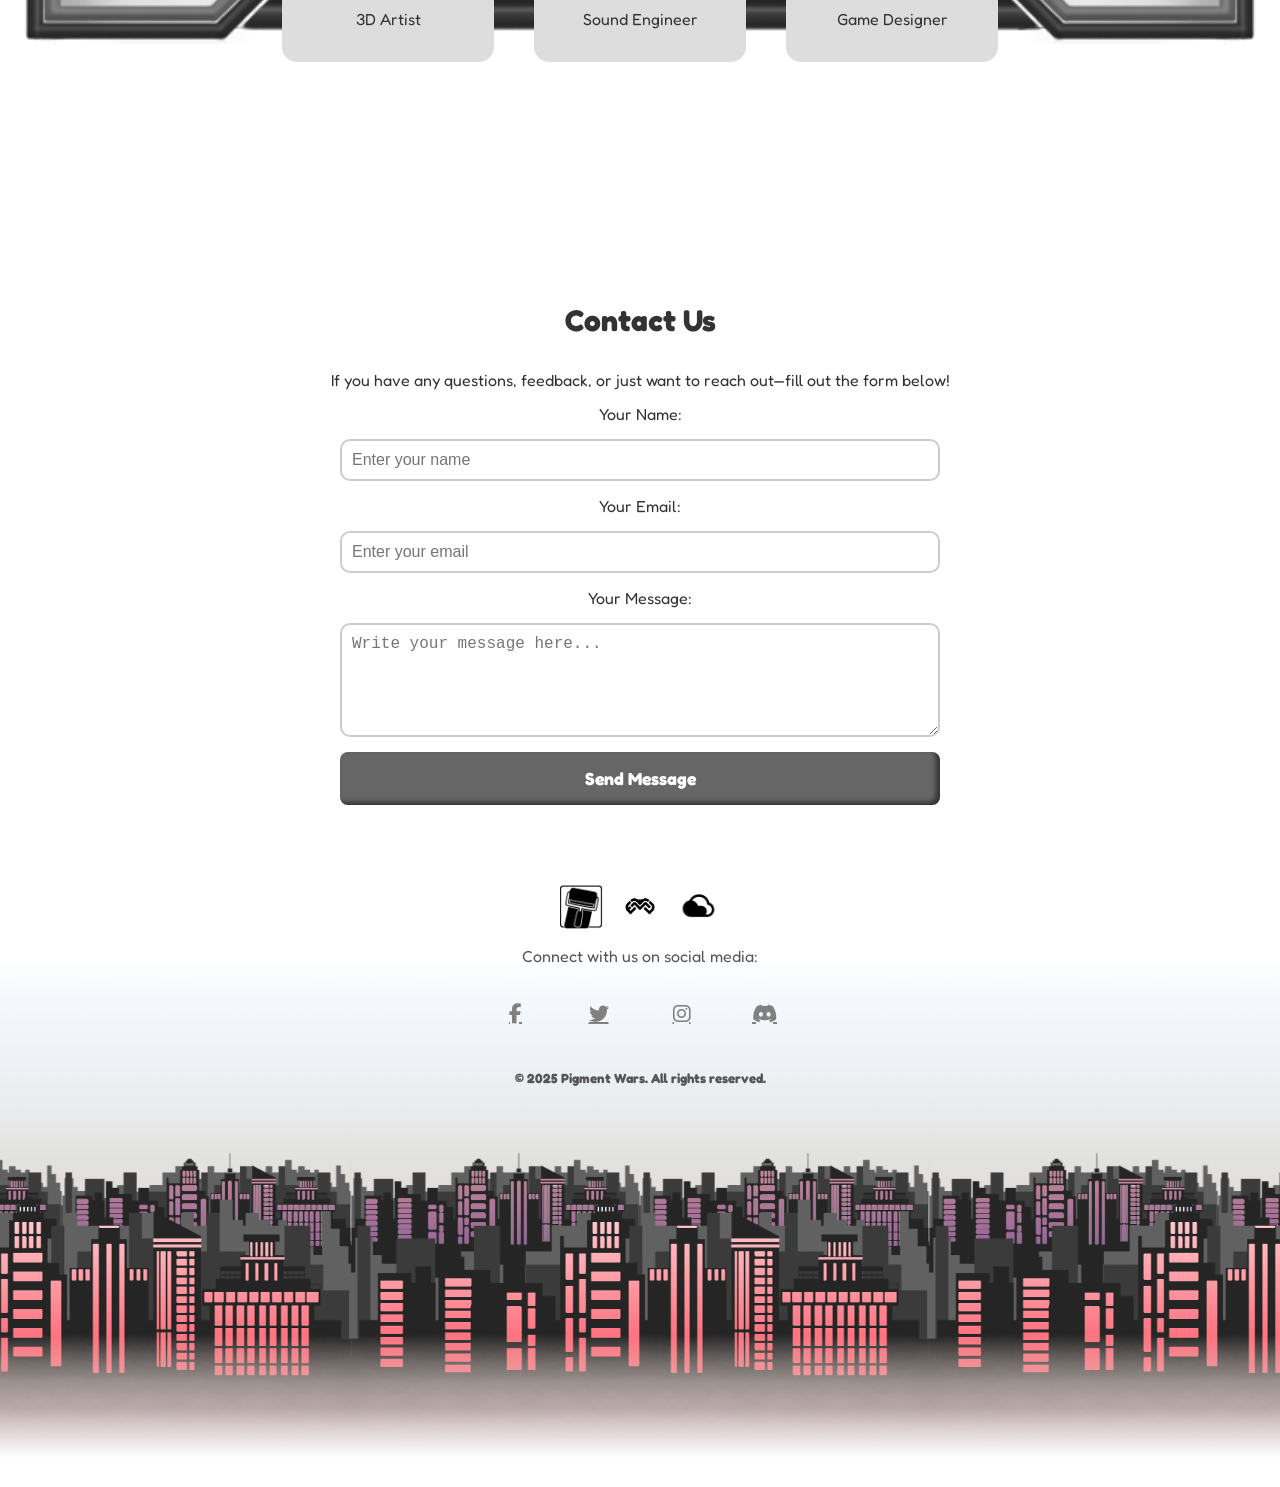
==== commit ff035574: "Update index.html" ====
--- a/index.html
+++ b/index.html
@@ -7,7 +7,7 @@
   <link rel="stylesheet" href="style.css">
   <link href="https://fonts.googleapis.com/css2?family=Fredoka&display=swap" rel="stylesheet">
   <link rel="stylesheet" href="https://cdnjs.cloudflare.com/ajax/libs/font-awesome/6.5.0/css/all.min.css">
-
+  <link rel="icon" type="image/png" href="PWlogo.png">
 </head>
 <body>
   <header>
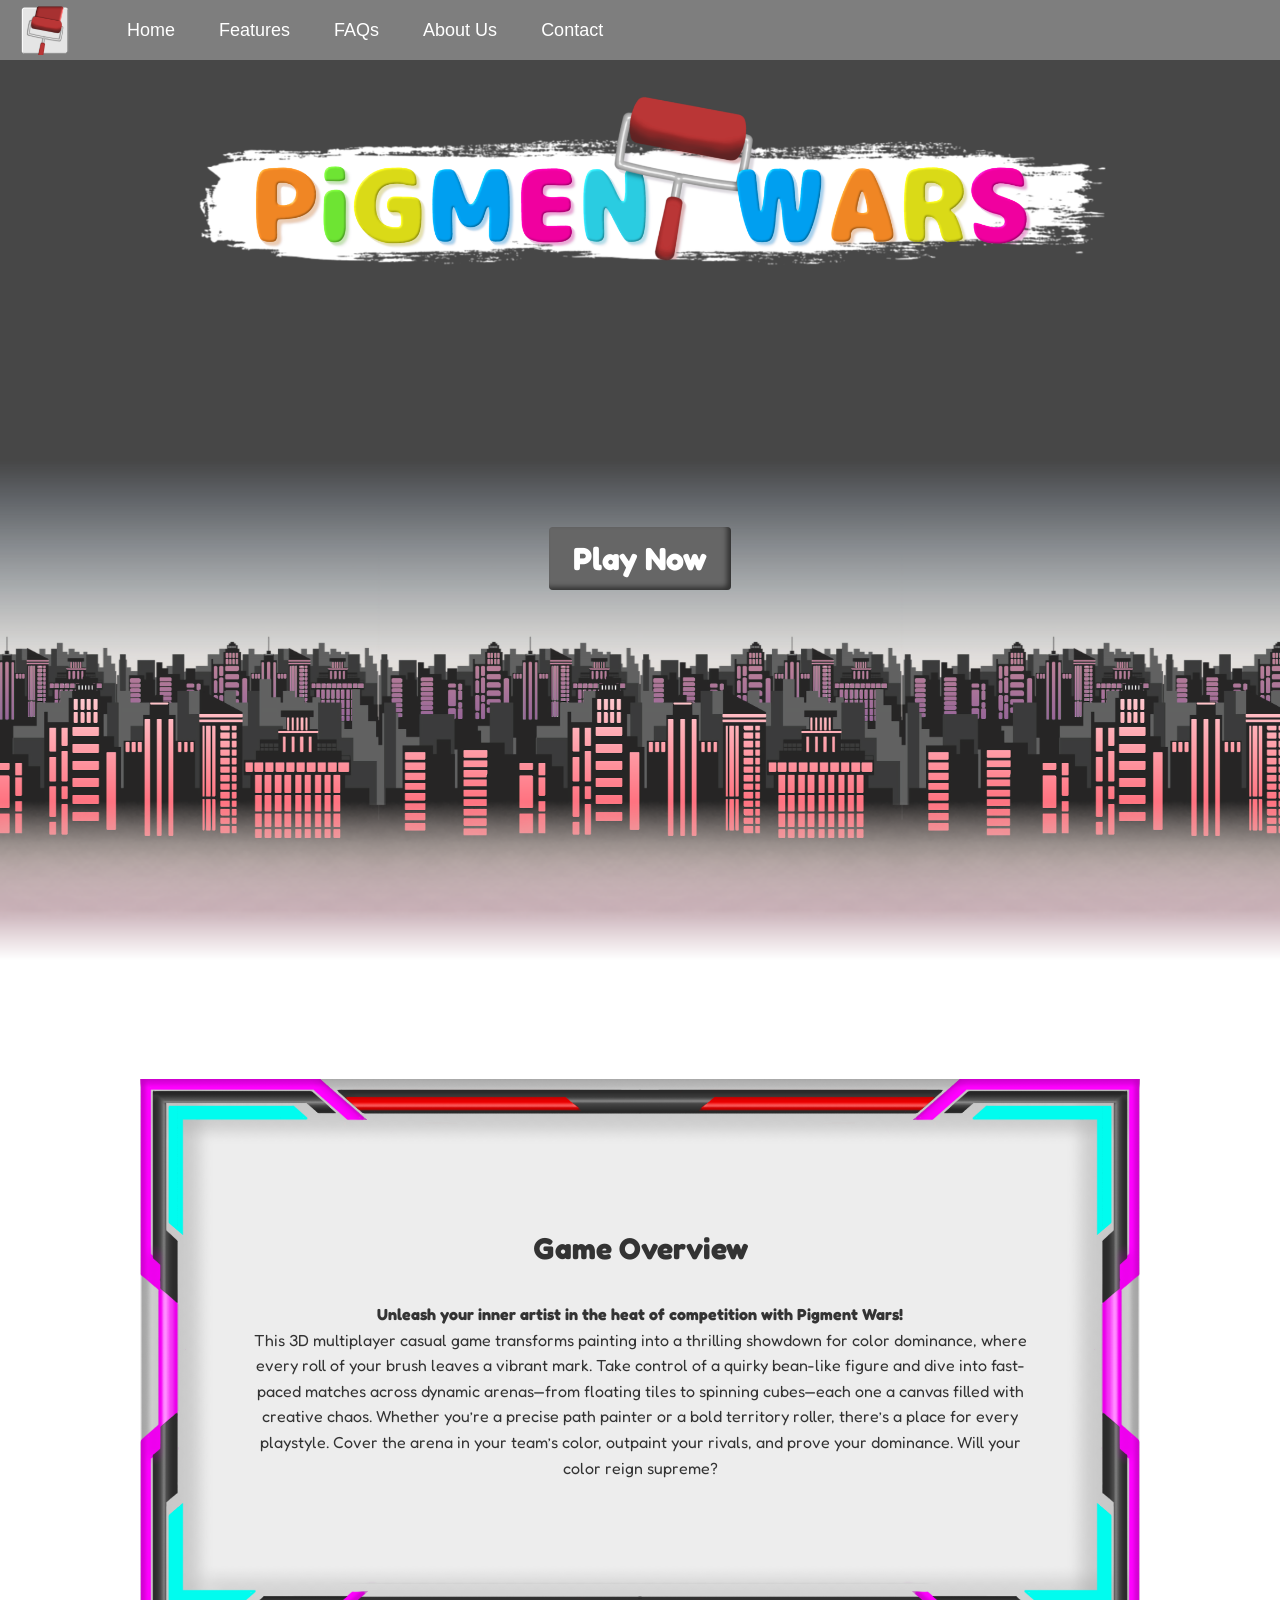
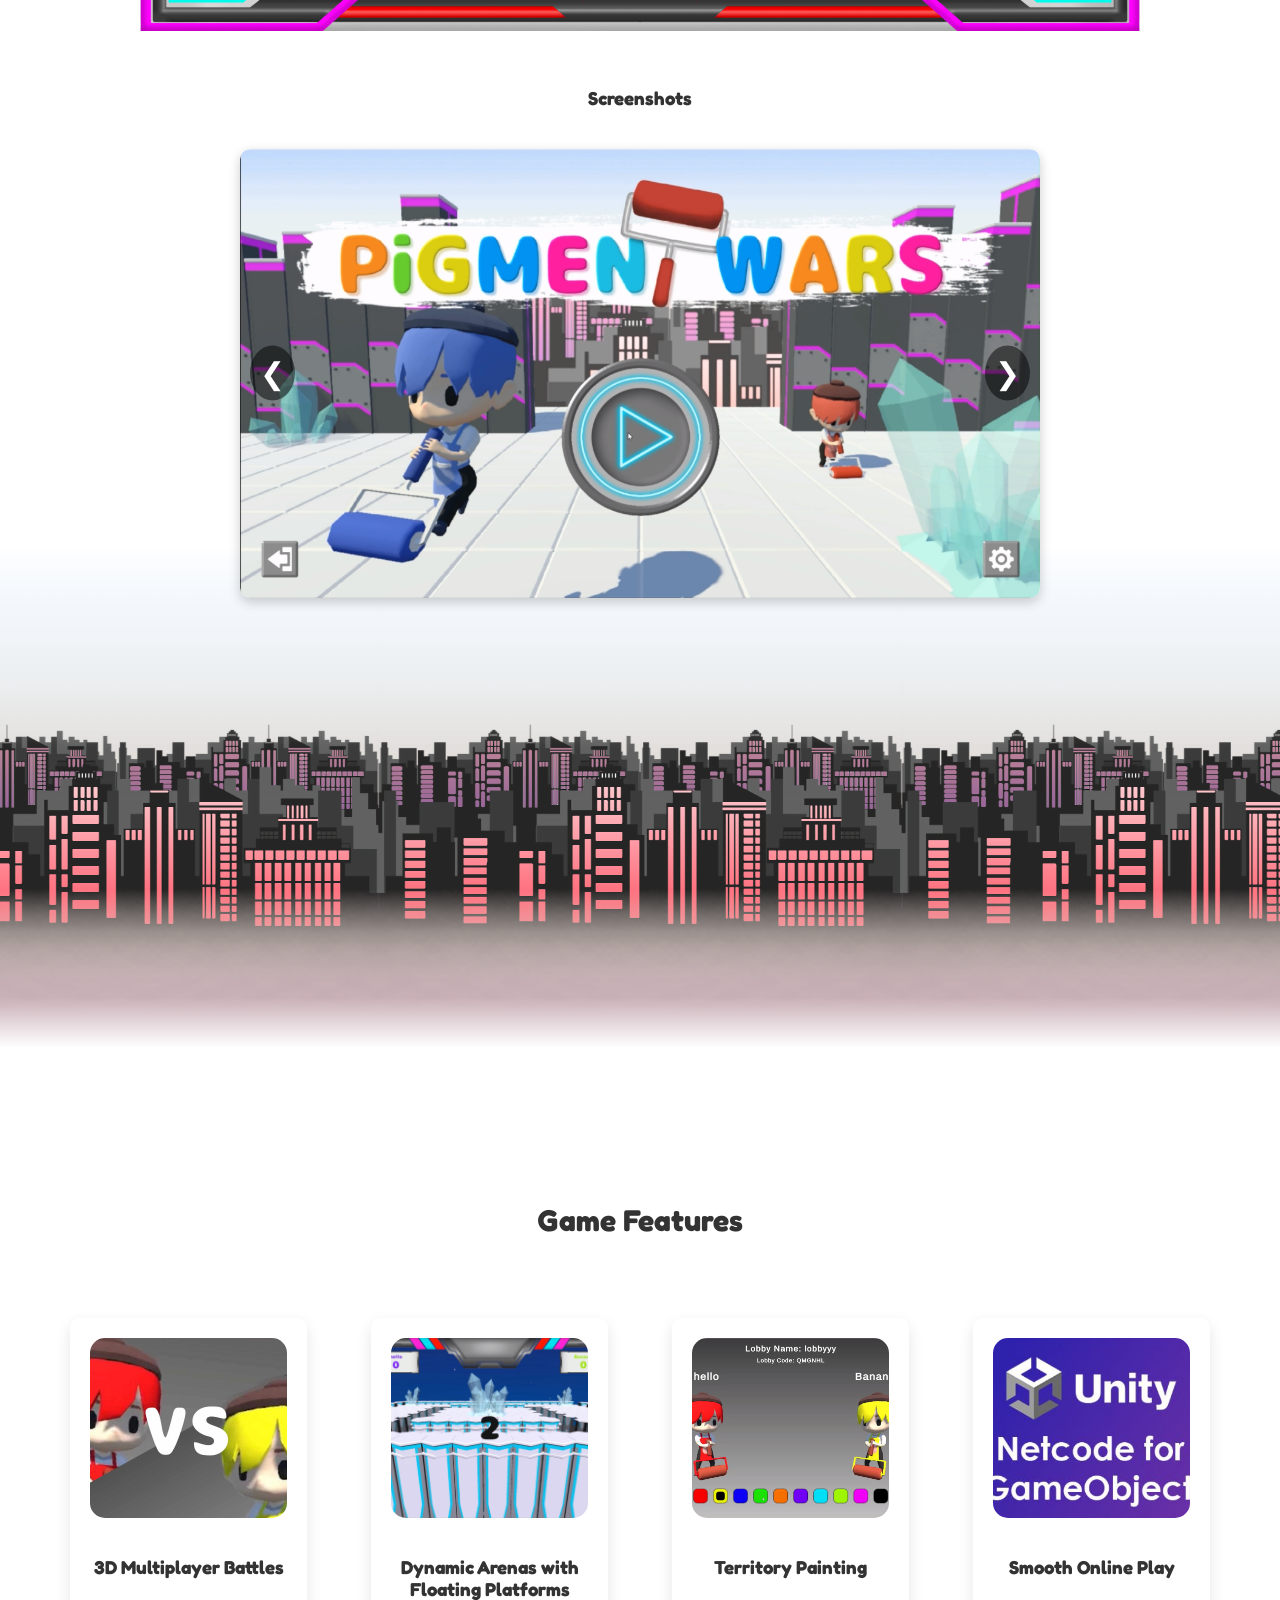
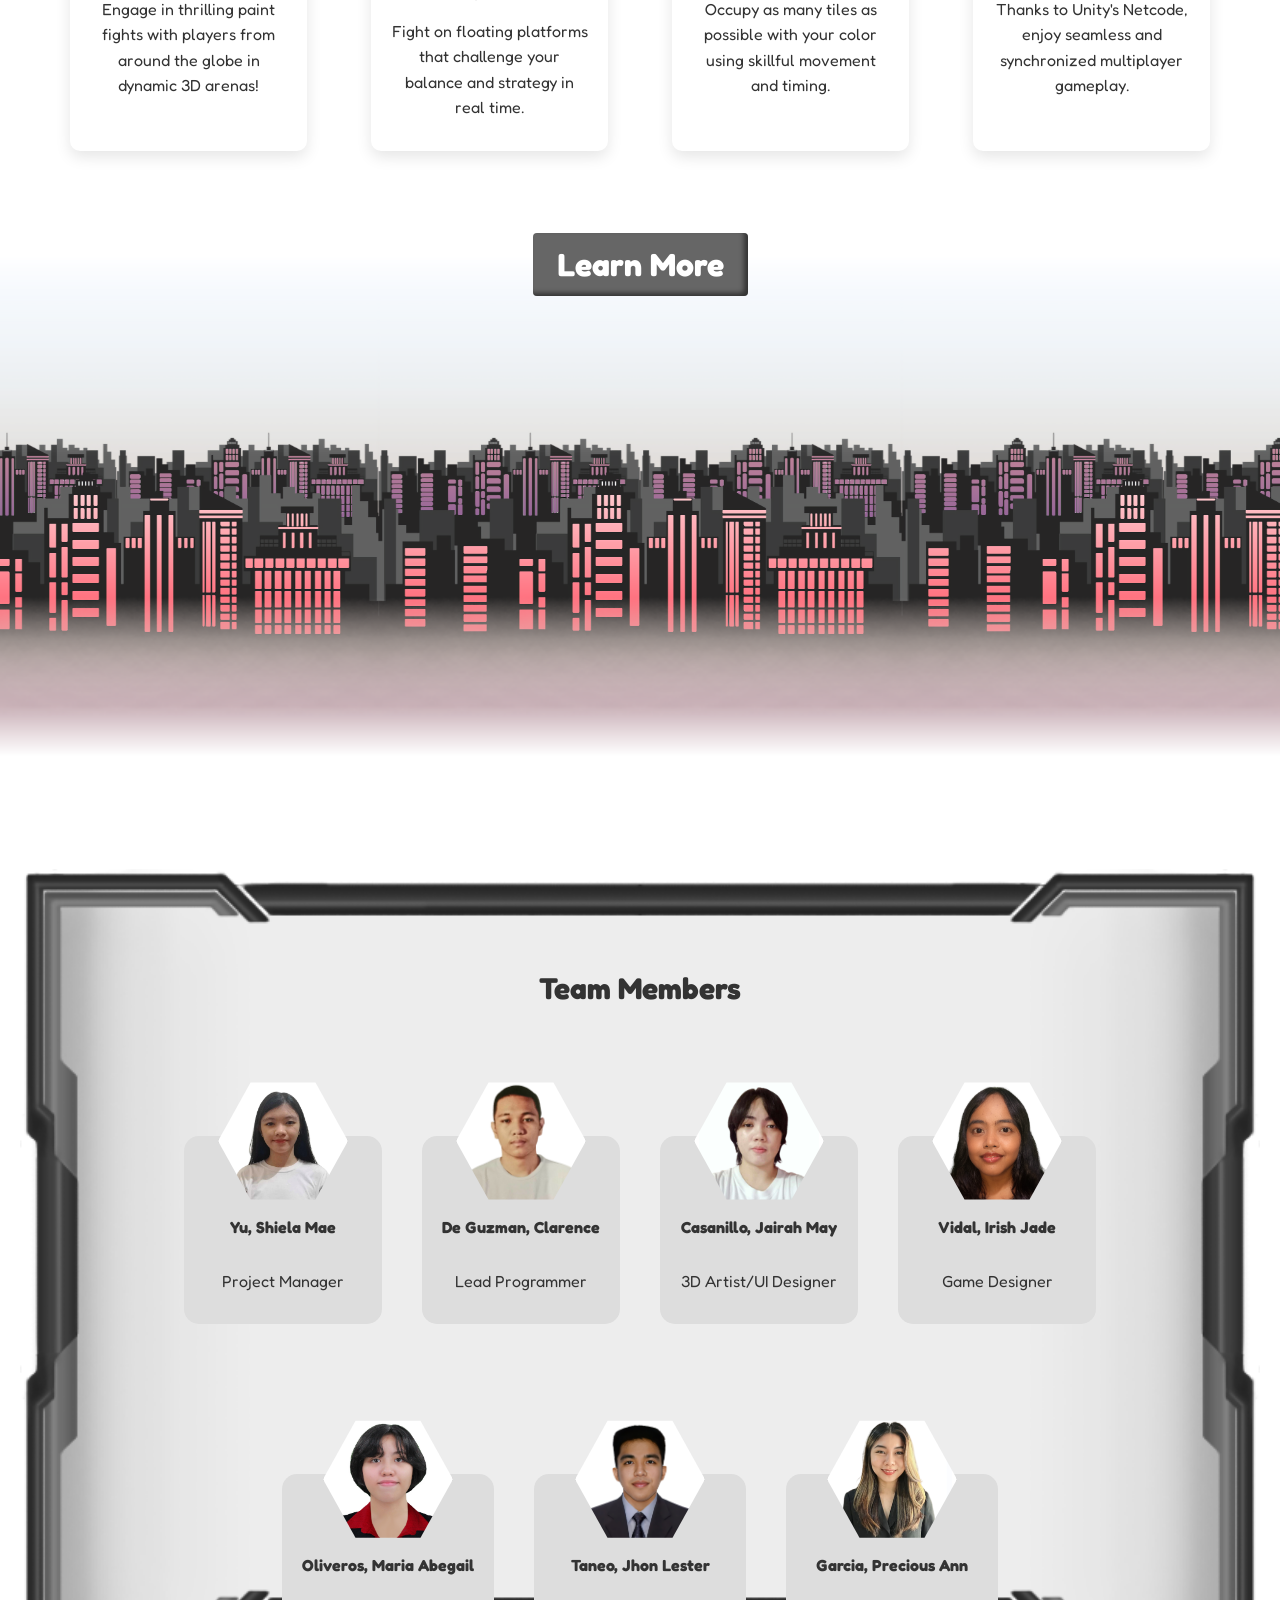
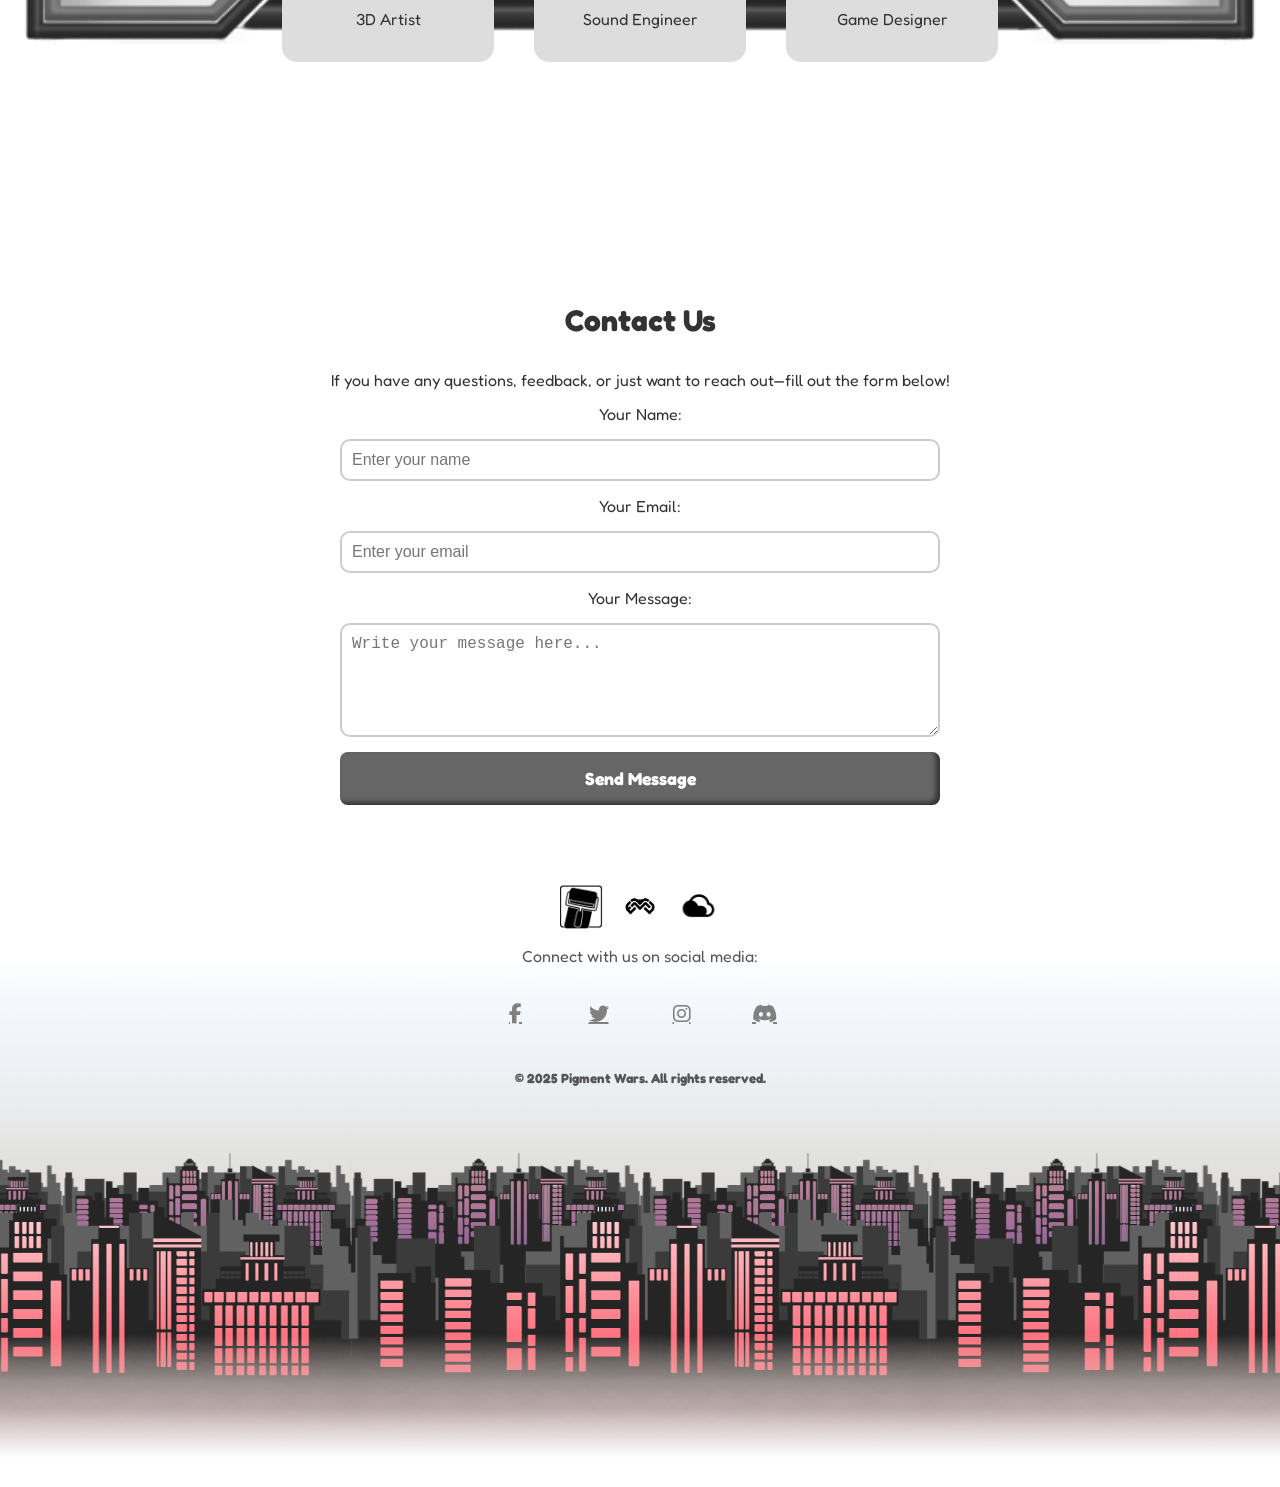
==== commit 0555afcf: "Update index.html" ====
--- a/index.html
+++ b/index.html
@@ -7,7 +7,7 @@
   <link rel="stylesheet" href="style.css">
   <link href="https://fonts.googleapis.com/css2?family=Fredoka&display=swap" rel="stylesheet">
   <link rel="stylesheet" href="https://cdnjs.cloudflare.com/ajax/libs/font-awesome/6.5.0/css/all.min.css">
-  <link rel="icon" type="image/png" href="PWlogo.png">
+  <link rel="icon" type="image/png" href="Images/PWlogo.png">
 </head>
 <body>
   <header>
